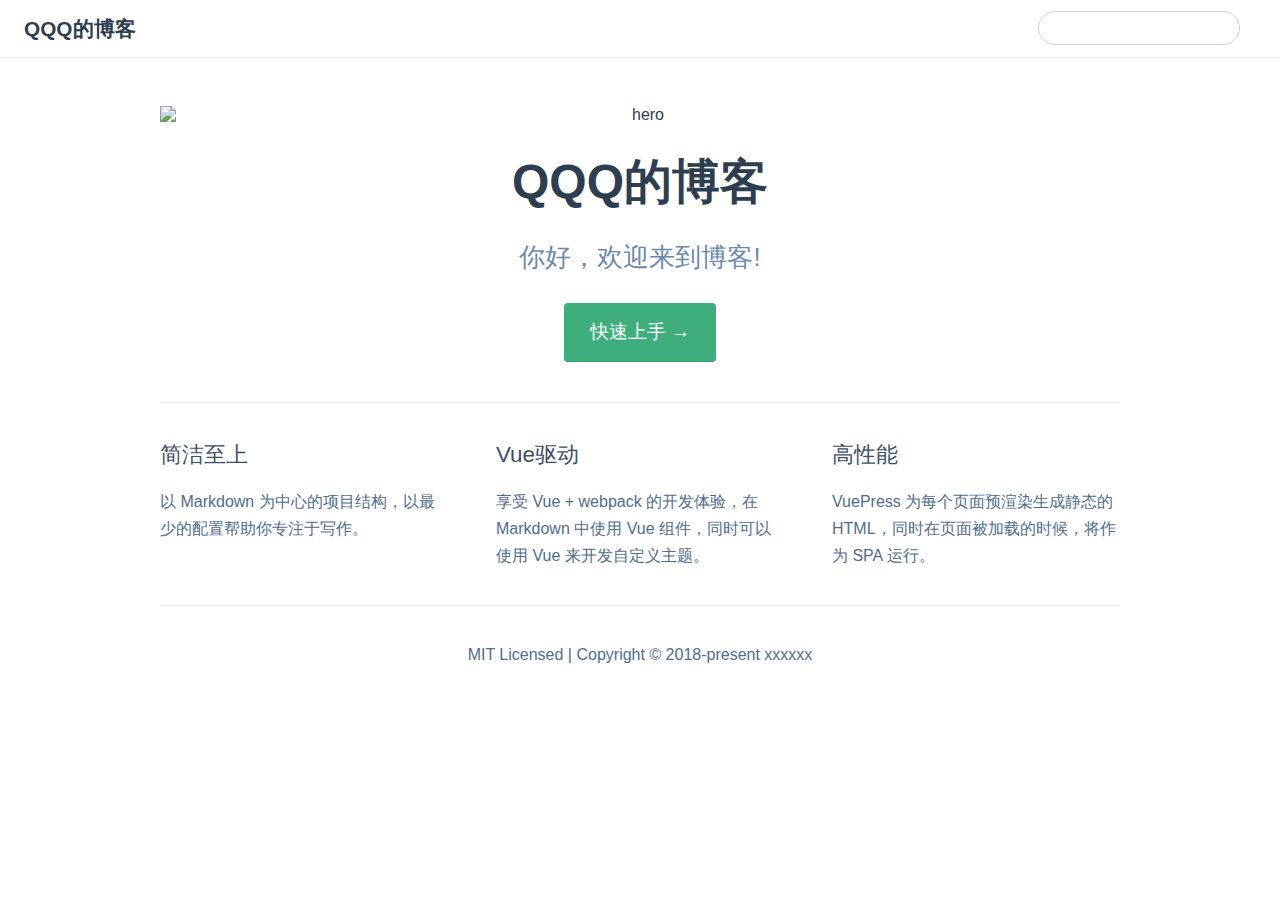
==== index.html @ 67dee24f "vuepress" ====
<!DOCTYPE html>
<html lang="en-US">
  <head>
    <meta charset="utf-8">
    <meta name="viewport" content="width=device-width,initial-scale=1">
    <title>QQQ的博客</title>
    <meta name="generator" content="VuePress 1.5.0">
    <link rel="icon" href="./favicon.ico">
    <meta name="description" content="你好，欢迎来到博客!">
    <link rel="preload" href="./assets/css/0.styles.53330644.css" as="style"><link rel="preload" href="./assets/js/app.a3bc9a56.js" as="script"><link rel="preload" href="./assets/js/2.74d0ea55.js" as="script"><link rel="preload" href="./assets/js/5.0507ba93.js" as="script"><link rel="prefetch" href="./assets/js/3.3dcc90c2.js"><link rel="prefetch" href="./assets/js/4.8422b3ef.js">
    <link rel="stylesheet" href="./assets/css/0.styles.53330644.css">
  </head>
  <body>
    <div id="app" data-server-rendered="true"><div class="theme-container no-sidebar"><header class="navbar"><div class="sidebar-button"><svg xmlns="http://www.w3.org/2000/svg" aria-hidden="true" role="img" viewBox="0 0 448 512" class="icon"><path fill="currentColor" d="M436 124H12c-6.627 0-12-5.373-12-12V80c0-6.627 5.373-12 12-12h424c6.627 0 12 5.373 12 12v32c0 6.627-5.373 12-12 12zm0 160H12c-6.627 0-12-5.373-12-12v-32c0-6.627 5.373-12 12-12h424c6.627 0 12 5.373 12 12v32c0 6.627-5.373 12-12 12zm0 160H12c-6.627 0-12-5.373-12-12v-32c0-6.627 5.373-12 12-12h424c6.627 0 12 5.373 12 12v32c0 6.627-5.373 12-12 12z"></path></svg></div> <a href="/./" aria-current="page" class="home-link router-link-exact-active router-link-active"><!----> <span class="site-name">QQQ的博客</span></a> <div class="links"><div class="search-box"><input aria-label="Search" autocomplete="off" spellcheck="false" value=""> <!----></div> <!----></div></header> <div class="sidebar-mask"></div> <aside class="sidebar"><!---->  <!----> </aside> <main aria-labelledby="main-title" class="home"><header class="hero"><img src="./favicon.ico" alt="hero"> <h1 id="main-title">
      QQQ的博客
    </h1> <p class="description">
      你好，欢迎来到博客!
    </p> <p class="action"><a href="/./guide/" class="nav-link action-button">
  快速上手 →
</a></p></header> <div class="features"><div class="feature"><h2>简洁至上</h2> <p>以 Markdown 为中心的项目结构，以最少的配置帮助你专注于写作。</p></div><div class="feature"><h2>Vue驱动</h2> <p>享受 Vue + webpack 的开发体验，在 Markdown 中使用 Vue 组件，同时可以使用 Vue 来开发自定义主题。</p></div><div class="feature"><h2>高性能</h2> <p>VuePress 为每个页面预渲染生成静态的 HTML，同时在页面被加载的时候，将作为 SPA 运行。</p></div></div> <div class="theme-default-content custom content__default"></div> <div class="footer">
    MIT Licensed | Copyright © 2018-present xxxxxx
  </div></main></div><div class="global-ui"></div></div>
    <script src="./assets/js/app.a3bc9a56.js" defer></script><script src="./assets/js/2.74d0ea55.js" defer></script><script src="./assets/js/5.0507ba93.js" defer></script>
  </body>
</html>
---- assets/css/0.styles.53330644.css ----
code[class*=language-],pre[class*=language-]{color:#ccc;background:none;font-family:Consolas,Monaco,Andale Mono,Ubuntu Mono,monospace;font-size:1em;text-align:left;white-space:pre;word-spacing:normal;word-break:normal;word-wrap:normal;line-height:1.5;-moz-tab-size:4;tab-size:4;-webkit-hyphens:none;-ms-hyphens:none;hyphens:none}pre[class*=language-]{padding:1em;margin:.5em 0;overflow:auto}:not(pre)>code[class*=language-],pre[class*=language-]{background:#2d2d2d}:not(pre)>code[class*=language-]{padding:.1em;border-radius:.3em;white-space:normal}.token.block-comment,.token.cdata,.token.comment,.token.doctype,.token.prolog{color:#999}.token.punctuation{color:#ccc}.token.attr-name,.token.deleted,.token.namespace,.token.tag{color:#e2777a}.token.function-name{color:#6196cc}.token.boolean,.token.function,.token.number{color:#f08d49}.token.class-name,.token.constant,.token.property,.token.symbol{color:#f8c555}.token.atrule,.token.builtin,.token.important,.token.keyword,.token.selector{color:#cc99cd}.token.attr-value,.token.char,.token.regex,.token.string,.token.variable{color:#7ec699}.token.entity,.token.operator,.token.url{color:#67cdcc}.token.bold,.token.important{font-weight:700}.token.italic{font-style:italic}.token.entity{cursor:help}.token.inserted{color:green}.theme-default-content code{color:#476582;padding:.25rem .5rem;margin:0;font-size:.85em;background-color:rgba(27,31,35,.05);border-radius:3px}.theme-default-content code .token.deleted{color:#ec5975}.theme-default-content code .token.inserted{color:#3eaf7c}.theme-default-content pre,.theme-default-content pre[class*=language-]{line-height:1.4;padding:1.25rem 1.5rem;margin:.85rem 0;background-color:#282c34;border-radius:6px;overflow:auto}.theme-default-content pre[class*=language-] code,.theme-default-content pre code{color:#fff;padding:0;background-color:transparent;border-radius:0}div[class*=language-]{position:relative;background-color:#282c34;border-radius:6px}div[class*=language-] .highlight-lines{-webkit-user-select:none;-ms-user-select:none;user-select:none;padding-top:1.3rem;position:absolute;top:0;left:0;width:100%;line-height:1.4}div[class*=language-] .highlight-lines .highlighted{background-color:rgba(0,0,0,.66)}div[class*=language-] pre,div[class*=language-] pre[class*=language-]{background:transparent;position:relative;z-index:1}div[class*=language-]:before{position:absolute;z-index:3;top:.8em;right:1em;font-size:.75rem;color:hsla(0,0%,100%,.4)}div[class*=language-]:not(.line-numbers-mode) .line-numbers-wrapper{display:none}div[class*=language-].line-numbers-mode .highlight-lines .highlighted{position:relative}div[class*=language-].line-numbers-mode .highlight-lines .highlighted:before{content:" ";position:absolute;z-index:3;left:0;top:0;display:block;width:3.5rem;height:100%;background-color:rgba(0,0,0,.66)}div[class*=language-].line-numbers-mode pre{padding-left:4.5rem;vertical-align:middle}div[class*=language-].line-numbers-mode .line-numbers-wrapper{position:absolute;top:0;width:3.5rem;text-align:center;color:hsla(0,0%,100%,.3);padding:1.25rem 0;line-height:1.4}div[class*=language-].line-numbers-mode .line-numbers-wrapper br{-webkit-user-select:none;-ms-user-select:none;user-select:none}div[class*=language-].line-numbers-mode .line-numbers-wrapper .line-number{position:relative;z-index:4;-webkit-user-select:none;-ms-user-select:none;user-select:none;font-size:.85em}div[class*=language-].line-numbers-mode:after{content:"";position:absolute;z-index:2;top:0;left:0;width:3.5rem;height:100%;border-radius:6px 0 0 6px;border-right:1px solid rgba(0,0,0,.66);background-color:#282c34}div[class~=language-js]:before{content:"js"}div[class~=language-ts]:before{content:"ts"}div[class~=language-html]:before{content:"html"}div[class~=language-md]:before{content:"md"}div[class~=language-vue]:before{content:"vue"}div[class~=language-css]:before{content:"css"}div[class~=language-sass]:before{content:"sass"}div[class~=language-scss]:before{content:"scss"}div[class~=language-less]:before{content:"less"}div[class~=language-stylus]:before{content:"stylus"}div[class~=language-go]:before{content:"go"}div[class~=language-java]:before{content:"java"}div[class~=language-c]:before{content:"c"}div[class~=language-sh]:before{content:"sh"}div[class~=language-yaml]:before{content:"yaml"}div[class~=language-py]:before{content:"py"}div[class~=language-docker]:before{content:"docker"}div[class~=language-dockerfile]:before{content:"dockerfile"}div[class~=language-makefile]:before{content:"makefile"}div[class~=language-javascript]:before{content:"js"}div[class~=language-typescript]:before{content:"ts"}div[class~=language-markup]:before{content:"html"}div[class~=language-markdown]:before{content:"md"}div[class~=language-json]:before{content:"json"}div[class~=language-ruby]:before{content:"rb"}div[class~=language-python]:before{content:"py"}div[class~=language-bash]:before{content:"sh"}div[class~=language-php]:before{content:"php"}.custom-block .custom-block-title{font-weight:600;margin-bottom:-.4rem}.custom-block.danger,.custom-block.tip,.custom-block.warning{padding:.1rem 1.5rem;border-left-width:.5rem;border-left-style:solid;margin:1rem 0}.custom-block.tip{background-color:#f3f5f7;border-color:#42b983}.custom-block.warning{background-color:rgba(255,229,100,.3);border-color:#e7c000;color:#6b5900}.custom-block.warning .custom-block-title{color:#b29400}.custom-block.warning a{color:#2c3e50}.custom-block.danger{background-color:#ffe6e6;border-color:#c00;color:#4d0000}.custom-block.danger .custom-block-title{color:#900}.custom-block.danger a{color:#2c3e50}.custom-block.details{display:block;position:relative;border-radius:2px;margin:1.6em 0;padding:1.6em;background-color:#eee}.custom-block.details h4{margin-top:0}.custom-block.details figure:last-child,.custom-block.details p:last-child{margin-bottom:0;padding-bottom:0}.custom-block.details summary{outline:none;cursor:pointer}.arrow{display:inline-block;width:0;height:0}.arrow.up{border-bottom:6px solid #ccc}.arrow.down,.arrow.up{border-left:4px solid transparent;border-right:4px solid transparent}.arrow.down{border-top:6px solid #ccc}.arrow.right{border-left:6px solid #ccc}.arrow.left,.arrow.right{border-top:4px solid transparent;border-bottom:4px solid transparent}.arrow.left{border-right:6px solid #ccc}.theme-default-content:not(.custom){max-width:740px;margin:0 auto;padding:2rem 2.5rem}@media (max-width:959px){.theme-default-content:not(.custom){padding:2rem}}@media (max-width:419px){.theme-default-content:not(.custom){padding:1.5rem}}.table-of-contents .badge{vertical-align:middle}body,html{padding:0;margin:0;background-color:#fff}body{font-family:-apple-system,BlinkMacSystemFont,Segoe UI,Roboto,Oxygen,Ubuntu,Cantarell,Fira Sans,Droid Sans,Helvetica Neue,sans-serif;-webkit-font-smoothing:antialiased;-moz-osx-font-smoothing:grayscale;font-size:16px;color:#2c3e50}.page{padding-left:20rem}.navbar{z-index:20;right:0;height:3.6rem;background-color:#fff;box-sizing:border-box;border-bottom:1px solid #eaecef}.navbar,.sidebar-mask{position:fixed;top:0;left:0}.sidebar-mask{z-index:9;width:100vw;height:100vh;display:none}.sidebar{font-size:16px;background-color:#fff;width:20rem;position:fixed;z-index:10;margin:0;top:3.6rem;left:0;bottom:0;box-sizing:border-box;border-right:1px solid #eaecef;overflow-y:auto}.theme-default-content:not(.custom)>:first-child{margin-top:3.6rem}.theme-default-content:not(.custom) a:hover{text-decoration:underline}.theme-default-content:not(.custom) p.demo{padding:1rem 1.5rem;border:1px solid #ddd;border-radius:4px}.theme-default-content:not(.custom) img{max-width:100%}.theme-default-content.custom{padding:0;margin:0}.theme-default-content.custom img{max-width:100%}a{font-weight:500;text-decoration:none}a,p a code{color:#3eaf7c}p a code{font-weight:400}kbd{background:#eee;border:.15rem solid #ddd;border-bottom:.25rem solid #ddd;border-radius:.15rem;padding:0 .15em}blockquote{font-size:1rem;color:#999;border-left:.2rem solid #dfe2e5;margin:1rem 0;padding:.25rem 0 .25rem 1rem}blockquote>p{margin:0}ol,ul{padding-left:1.2em}strong{font-weight:600}h1,h2,h3,h4,h5,h6{font-weight:600;line-height:1.25}.theme-default-content:not(.custom)>h1,.theme-default-content:not(.custom)>h2,.theme-default-content:not(.custom)>h3,.theme-default-content:not(.custom)>h4,.theme-default-content:not(.custom)>h5,.theme-default-content:not(.custom)>h6{margin-top:-3.1rem;padding-top:4.6rem;margin-bottom:0}.theme-default-content:not(.custom)>h1:first-child,.theme-default-content:not(.custom)>h2:first-child,.theme-default-content:not(.custom)>h3:first-child,.theme-default-content:not(.custom)>h4:first-child,.theme-default-content:not(.custom)>h5:first-child,.theme-default-content:not(.custom)>h6:first-child{margin-top:-1.5rem;margin-bottom:1rem}.theme-default-content:not(.custom)>h1:first-child+.custom-block,.theme-default-content:not(.custom)>h1:first-child+p,.theme-default-content:not(.custom)>h1:first-child+pre,.theme-default-content:not(.custom)>h2:first-child+.custom-block,.theme-default-content:not(.custom)>h2:first-child+p,.theme-default-content:not(.custom)>h2:first-child+pre,.theme-default-content:not(.custom)>h3:first-child+.custom-block,.theme-default-content:not(.custom)>h3:first-child+p,.theme-default-content:not(.custom)>h3:first-child+pre,.theme-default-content:not(.custom)>h4:first-child+.custom-block,.theme-default-content:not(.custom)>h4:first-child+p,.theme-default-content:not(.custom)>h4:first-child+pre,.theme-default-content:not(.custom)>h5:first-child+.custom-block,.theme-default-content:not(.custom)>h5:first-child+p,.theme-default-content:not(.custom)>h5:first-child+pre,.theme-default-content:not(.custom)>h6:first-child+.custom-block,.theme-default-content:not(.custom)>h6:first-child+p,.theme-default-content:not(.custom)>h6:first-child+pre{margin-top:2rem}h1:hover .header-anchor,h2:hover .header-anchor,h3:hover .header-anchor,h4:hover .header-anchor,h5:hover .header-anchor,h6:hover .header-anchor{opacity:1}h1{font-size:2.2rem}h2{font-size:1.65rem;padding-bottom:.3rem;border-bottom:1px solid #eaecef}h3{font-size:1.35rem}a.header-anchor{font-size:.85em;float:left;margin-left:-.87em;padding-right:.23em;margin-top:.125em;opacity:0}a.header-anchor:hover{text-decoration:none}.line-number,code,kbd{font-family:source-code-pro,Menlo,Monaco,Consolas,Courier New,monospace}ol,p,ul{line-height:1.7}hr{border:0;border-top:1px solid #eaecef}table{border-collapse:collapse;margin:1rem 0;display:block;overflow-x:auto}tr{border-top:1px solid #dfe2e5}tr:nth-child(2n){background-color:#f6f8fa}td,th{border:1px solid #dfe2e5;padding:.6em 1em}.theme-container.sidebar-open .sidebar-mask{display:block}.theme-container.no-navbar .theme-default-content:not(.custom)>h1,.theme-container.no-navbar h2,.theme-container.no-navbar h3,.theme-container.no-navbar h4,.theme-container.no-navbar h5,.theme-container.no-navbar h6{margin-top:1.5rem;padding-top:0}.theme-container.no-navbar .sidebar{top:0}@media (min-width:720px){.theme-container.no-sidebar .sidebar{display:none}.theme-container.no-sidebar .page{padding-left:0}}@media (max-width:959px){.sidebar{font-size:15px;width:16.4rem}.page{padding-left:16.4rem}}@media (max-width:719px){.sidebar{top:0;padding-top:3.6rem;transform:translateX(-100%);transition:transform .2s ease}.page{padding-left:0}.theme-container.sidebar-open .sidebar{transform:translateX(0)}.theme-container.no-navbar .sidebar{padding-top:0}}@media (max-width:419px){h1{font-size:1.9rem}.theme-default-content div[class*=language-]{margin:.85rem -1.5rem;border-radius:0}}#nprogress{pointer-events:none}#nprogress .bar{background:#3eaf7c;position:fixed;z-index:1031;top:0;left:0;width:100%;height:2px}#nprogress .peg{display:block;position:absolute;right:0;width:100px;height:100%;box-shadow:0 0 10px #3eaf7c,0 0 5px #3eaf7c;opacity:1;transform:rotate(3deg) translateY(-4px)}#nprogress .spinner{display:block;position:fixed;z-index:1031;top:15px;right:15px}#nprogress .spinner-icon{width:18px;height:18px;box-sizing:border-box;border-color:#3eaf7c transparent transparent #3eaf7c;border-style:solid;border-width:2px;border-radius:50%;animation:nprogress-spinner .4s linear infinite}.nprogress-custom-parent{overflow:hidden;position:relative}.nprogress-custom-parent #nprogress .bar,.nprogress-custom-parent #nprogress .spinner{position:absolute}@keyframes nprogress-spinner{0%{transform:rotate(0deg)}to{transform:rotate(1turn)}}.icon.outbound{color:#aaa;display:inline-block;vertical-align:middle;position:relative;top:-1px}.home{padding:3.6rem 2rem 0;max-width:960px;margin:0 auto;display:block}.home .hero{text-align:center}.home .hero img{max-width:100%;max-height:280px;display:block;margin:3rem auto 1.5rem}.home .hero h1{font-size:3rem}.home .hero .action,.home .hero .description,.home .hero h1{margin:1.8rem auto}.home .hero .description{max-width:35rem;font-size:1.6rem;line-height:1.3;color:#6a8bad}.home .hero .action-button{display:inline-block;font-size:1.2rem;color:#fff;background-color:#3eaf7c;padding:.8rem 1.6rem;border-radius:4px;transition:background-color .1s ease;box-sizing:border-box;border-bottom:1px solid #389d70}.home .hero .action-button:hover{background-color:#4abf8a}.home .features{border-top:1px solid #eaecef;padding:1.2rem 0;margin-top:2.5rem;display:flex;flex-wrap:wrap;align-items:flex-start;align-content:stretch;justify-content:space-between}.home .feature{flex-grow:1;flex-basis:30%;max-width:30%}.home .feature h2{font-size:1.4rem;font-weight:500;border-bottom:none;padding-bottom:0;color:#3a5169}.home .feature p{color:#4e6e8e}.home .footer{padding:2.5rem;border-top:1px solid #eaecef;text-align:center;color:#4e6e8e}@media (max-width:719px){.home .features{flex-direction:column}.home .feature{max-width:100%;padding:0 2.5rem}}@media (max-width:419px){.home{padding-left:1.5rem;padding-right:1.5rem}.home .hero img{max-height:210px;margin:2rem auto 1.2rem}.home .hero h1{font-size:2rem}.home .hero .action,.home .hero .description,.home .hero h1{margin:1.2rem auto}.home .hero .description{font-size:1.2rem}.home .hero .action-button{font-size:1rem;padding:.6rem 1.2rem}.home .feature h2{font-size:1.25rem}}.search-box{display:inline-block;position:relative;margin-right:1rem}.search-box input{cursor:text;width:10rem;height:2rem;color:#4e6e8e;display:inline-block;border:1px solid #cfd4db;border-radius:2rem;font-size:.9rem;line-height:2rem;padding:0 .5rem 0 2rem;outline:none;transition:all .2s ease;background:#fff url(assets/img/search.83621669.svg) .6rem .5rem no-repeat;background-size:1rem}.search-box input:focus{cursor:auto;border-color:#3eaf7c}.search-box .suggestions{background:#fff;width:20rem;position:absolute;top:2rem;border:1px solid #cfd4db;border-radius:6px;padding:.4rem;list-style-type:none}.search-box .suggestions.align-right{right:0}.search-box .suggestion{line-height:1.4;padding:.4rem .6rem;border-radius:4px;cursor:pointer}.search-box .suggestion a{white-space:normal;color:#5d82a6}.search-box .suggestion a .page-title{font-weight:600}.search-box .suggestion a .header{font-size:.9em;margin-left:.25em}.search-box .suggestion.focused{background-color:#f3f4f5}.search-box .suggestion.focused a{color:#3eaf7c}@media (max-width:959px){.search-box input{cursor:pointer;width:0;border-color:transparent;position:relative}.search-box input:focus{cursor:text;left:0;width:10rem}}@media (-ms-high-contrast:none){.search-box input{height:2rem}}@media (max-width:959px) and (min-width:719px){.search-box .suggestions{left:0}}@media (max-width:719px){.search-box{margin-right:0}.search-box input{left:1rem}.search-box .suggestions{right:0}}@media (max-width:419px){.search-box .suggestions{width:calc(100vw - 4rem)}.search-box input:focus{width:8rem}}.sidebar-button{cursor:pointer;display:none;width:1.25rem;height:1.25rem;position:absolute;padding:.6rem;top:.6rem;left:1rem}.sidebar-button .icon{display:block;width:1.25rem;height:1.25rem}@media (max-width:719px){.sidebar-button{display:block}}.dropdown-enter,.dropdown-leave-to{height:0!important}.dropdown-wrapper{cursor:pointer}.dropdown-wrapper .dropdown-title{display:block;font-size:.9rem;font-family:inherit;cursor:inherit;padding:inherit;line-height:1.4rem;background:transparent;border:none;font-weight:500;color:#2c3e50}.dropdown-wrapper .dropdown-title:hover{border-color:transparent}.dropdown-wrapper .dropdown-title .arrow{vertical-align:middle;margin-top:-1px;margin-left:.4rem}.dropdown-wrapper .nav-dropdown .dropdown-item{color:inherit;line-height:1.7rem}.dropdown-wrapper .nav-dropdown .dropdown-item h4{margin:.45rem 0 0;border-top:1px solid #eee;padding:.45rem 1.5rem 0 1.25rem}.dropdown-wrapper .nav-dropdown .dropdown-item .dropdown-subitem-wrapper{padding:0;list-style:none}.dropdown-wrapper .nav-dropdown .dropdown-item .dropdown-subitem-wrapper .dropdown-subitem{font-size:.9em}.dropdown-wrapper .nav-dropdown .dropdown-item a{display:block;line-height:1.7rem;position:relative;border-bottom:none;font-weight:400;margin-bottom:0;padding:0 1.5rem 0 1.25rem}.dropdown-wrapper .nav-dropdown .dropdown-item a.router-link-active,.dropdown-wrapper .nav-dropdown .dropdown-item a:hover{color:#3eaf7c}.dropdown-wrapper .nav-dropdown .dropdown-item a.router-link-active:after{content:"";width:0;height:0;border-left:5px solid #3eaf7c;border-top:3px solid transparent;border-bottom:3px solid transparent;position:absolute;top:calc(50% - 2px);left:9px}.dropdown-wrapper .nav-dropdown .dropdown-item:first-child h4{margin-top:0;padding-top:0;border-top:0}@media (max-width:719px){.dropdown-wrapper.open .dropdown-title{margin-bottom:.5rem}.dropdown-wrapper .dropdown-title{font-weight:600;font-size:inherit}.dropdown-wrapper .dropdown-title:hover{color:#3eaf7c}.dropdown-wrapper .nav-dropdown{transition:height .1s ease-out;overflow:hidden}.dropdown-wrapper .nav-dropdown .dropdown-item h4{border-top:0;margin-top:0;padding-top:0}.dropdown-wrapper .nav-dropdown .dropdown-item>a,.dropdown-wrapper .nav-dropdown .dropdown-item h4{font-size:15px;line-height:2rem}.dropdown-wrapper .nav-dropdown .dropdown-item .dropdown-subitem{font-size:14px;padding-left:1rem}}@media (min-width:719px){.dropdown-wrapper{height:1.8rem}.dropdown-wrapper.open .nav-dropdown,.dropdown-wrapper:hover .nav-dropdown{display:block!important}.dropdown-wrapper.open:blur{display:none}.dropdown-wrapper .dropdown-title .arrow{border-left:4px solid transparent;border-right:4px solid transparent;border-top:6px solid #ccc;border-bottom:0}.dropdown-wrapper .nav-dropdown{display:none;height:auto!important;box-sizing:border-box;max-height:calc(100vh - 2.7rem);overflow-y:auto;position:absolute;top:100%;right:0;background-color:#fff;padding:.6rem 0;border:1px solid;border-color:#ddd #ddd #ccc;text-align:left;border-radius:.25rem;white-space:nowrap;margin:0}}.nav-links{display:inline-block}.nav-links a{line-height:1.4rem;color:inherit}.nav-links a.router-link-active,.nav-links a:hover{color:#3eaf7c}.nav-links .nav-item{position:relative;display:inline-block;margin-left:1.5rem;line-height:2rem}.nav-links .nav-item:first-child{margin-left:0}.nav-links .repo-link{margin-left:1.5rem}@media (max-width:719px){.nav-links .nav-item,.nav-links .repo-link{margin-left:0}}@media (min-width:719px){.nav-links a.router-link-active,.nav-links a:hover{color:#2c3e50}.nav-item>a:not(.external).router-link-active,.nav-item>a:not(.external):hover{margin-bottom:-2px;border-bottom:2px solid #46bd87}}.navbar{padding:.7rem 1.5rem;line-height:2.2rem}.navbar a,.navbar img,.navbar span{display:inline-block}.navbar .logo{height:2.2rem;min-width:2.2rem;margin-right:.8rem;vertical-align:top}.navbar .site-name{font-size:1.3rem;font-weight:600;color:#2c3e50;position:relative}.navbar .links{padding-left:1.5rem;box-sizing:border-box;background-color:#fff;white-space:nowrap;font-size:.9rem;position:absolute;right:1.5rem;top:.7rem;display:flex}.navbar .links .search-box{flex:0 0 auto;vertical-align:top}@media (max-width:719px){.navbar{padding-left:4rem}.navbar .can-hide{display:none}.navbar .links{padding-left:1.5rem}.navbar .site-name{width:calc(100vw - 9.4rem);overflow:hidden;white-space:nowrap;text-overflow:ellipsis}}.page-edit{max-width:740px;margin:0 auto;padding:2rem 2.5rem}@media (max-width:959px){.page-edit{padding:2rem}}@media (max-width:419px){.page-edit{padding:1.5rem}}.page-edit{padding-top:1rem;padding-bottom:1rem;overflow:auto}.page-edit .edit-link{display:inline-block}.page-edit .edit-link a{color:#4e6e8e;margin-right:.25rem}.page-edit .last-updated{float:right;font-size:.9em}.page-edit .last-updated .prefix{font-weight:500;color:#4e6e8e}.page-edit .last-updated .time{font-weight:400;color:#aaa}@media (max-width:719px){.page-edit .edit-link{margin-bottom:.5rem}.page-edit .last-updated{font-size:.8em;float:none;text-align:left}}.page-nav{max-width:740px;margin:0 auto;padding:2rem 2.5rem}@media (max-width:959px){.page-nav{padding:2rem}}@media (max-width:419px){.page-nav{padding:1.5rem}}.page-nav{padding-top:1rem;padding-bottom:0}.page-nav .inner{min-height:2rem;margin-top:0;border-top:1px solid #eaecef;padding-top:1rem;overflow:auto}.page-nav .next{float:right}.page{padding-bottom:2rem;display:block}.sidebar-group .sidebar-group{padding-left:.5em}.sidebar-group:not(.collapsable) .sidebar-heading:not(.clickable){cursor:auto;color:inherit}.sidebar-group.is-sub-group{padding-left:0}.sidebar-group.is-sub-group>.sidebar-heading{font-size:.95em;line-height:1.4;font-weight:400;padding-left:2rem}.sidebar-group.is-sub-group>.sidebar-heading:not(.clickable){opacity:.5}.sidebar-group.is-sub-group>.sidebar-group-items{padding-left:1rem}.sidebar-group.is-sub-group>.sidebar-group-items>li>.sidebar-link{font-size:.95em;border-left:none}.sidebar-group.depth-2>.sidebar-heading{border-left:none}.sidebar-heading{color:#2c3e50;transition:color .15s ease;cursor:pointer;font-size:1.1em;font-weight:700;padding:.35rem 1.5rem .35rem 1.25rem;width:100%;box-sizing:border-box;margin:0;border-left:.25rem solid transparent}.sidebar-heading.open,.sidebar-heading:hover{color:inherit}.sidebar-heading .arrow{position:relative;top:-.12em;left:.5em}.sidebar-heading.clickable.active{font-weight:600;color:#3eaf7c;border-left-color:#3eaf7c}.sidebar-heading.clickable:hover{color:#3eaf7c}.sidebar-group-items{transition:height .1s ease-out;font-size:.95em;overflow:hidden}.sidebar .sidebar-sub-headers{padding-left:1rem;font-size:.95em}a.sidebar-link{font-size:1em;font-weight:400;display:inline-block;color:#2c3e50;border-left:.25rem solid transparent;padding:.35rem 1rem .35rem 1.25rem;line-height:1.4;width:100%;box-sizing:border-box}a.sidebar-link:hover{color:#3eaf7c}a.sidebar-link.active{font-weight:600;color:#3eaf7c;border-left-color:#3eaf7c}.sidebar-group a.sidebar-link{padding-left:2rem}.sidebar-sub-headers a.sidebar-link{padding-top:.25rem;padding-bottom:.25rem;border-left:none}.sidebar-sub-headers a.sidebar-link.active{font-weight:500}.sidebar ul{padding:0;margin:0;list-style-type:none}.sidebar a{display:inline-block}.sidebar .nav-links{display:none;border-bottom:1px solid #eaecef;padding:.5rem 0 .75rem}.sidebar .nav-links a{font-weight:600}.sidebar .nav-links .nav-item,.sidebar .nav-links .repo-link{display:block;line-height:1.25rem;font-size:1.1em;padding:.5rem 0 .5rem 1.5rem}.sidebar>.sidebar-links{padding:1.5rem 0}.sidebar>.sidebar-links>li>a.sidebar-link{font-size:1.1em;line-height:1.7;font-weight:700}.sidebar>.sidebar-links>li:not(:first-child){margin-top:.75rem}@media (max-width:719px){.sidebar .nav-links{display:block}.sidebar .nav-links .dropdown-wrapper .nav-dropdown .dropdown-item a.router-link-active:after{top:calc(1rem - 2px)}.sidebar>.sidebar-links{padding:1rem 0}}.badge[data-v-ee04238a]{display:inline-block;font-size:14px;height:18px;line-height:18px;border-radius:3px;padding:0 6px;color:#fff}.badge.green[data-v-ee04238a],.badge.tip[data-v-ee04238a],.badge[data-v-ee04238a]{background-color:#42b983}.badge.error[data-v-ee04238a]{background-color:#da5961}.badge.warn[data-v-ee04238a],.badge.warning[data-v-ee04238a],.badge.yellow[data-v-ee04238a]{background-color:#e7c000}.badge+.badge[data-v-ee04238a]{margin-left:5px}
---- assets/css/0.styles.53330644.css ----
code[class*=language-],pre[class*=language-]{color:#ccc;background:none;font-family:Consolas,Monaco,Andale Mono,Ubuntu Mono,monospace;font-size:1em;text-align:left;white-space:pre;word-spacing:normal;word-break:normal;word-wrap:normal;line-height:1.5;-moz-tab-size:4;tab-size:4;-webkit-hyphens:none;-ms-hyphens:none;hyphens:none}pre[class*=language-]{padding:1em;margin:.5em 0;overflow:auto}:not(pre)>code[class*=language-],pre[class*=language-]{background:#2d2d2d}:not(pre)>code[class*=language-]{padding:.1em;border-radius:.3em;white-space:normal}.token.block-comment,.token.cdata,.token.comment,.token.doctype,.token.prolog{color:#999}.token.punctuation{color:#ccc}.token.attr-name,.token.deleted,.token.namespace,.token.tag{color:#e2777a}.token.function-name{color:#6196cc}.token.boolean,.token.function,.token.number{color:#f08d49}.token.class-name,.token.constant,.token.property,.token.symbol{color:#f8c555}.token.atrule,.token.builtin,.token.important,.token.keyword,.token.selector{color:#cc99cd}.token.attr-value,.token.char,.token.regex,.token.string,.token.variable{color:#7ec699}.token.entity,.token.operator,.token.url{color:#67cdcc}.token.bold,.token.important{font-weight:700}.token.italic{font-style:italic}.token.entity{cursor:help}.token.inserted{color:green}.theme-default-content code{color:#476582;padding:.25rem .5rem;margin:0;font-size:.85em;background-color:rgba(27,31,35,.05);border-radius:3px}.theme-default-content code .token.deleted{color:#ec5975}.theme-default-content code .token.inserted{color:#3eaf7c}.theme-default-content pre,.theme-default-content pre[class*=language-]{line-height:1.4;padding:1.25rem 1.5rem;margin:.85rem 0;background-color:#282c34;border-radius:6px;overflow:auto}.theme-default-content pre[class*=language-] code,.theme-default-content pre code{color:#fff;padding:0;background-color:transparent;border-radius:0}div[class*=language-]{position:relative;background-color:#282c34;border-radius:6px}div[class*=language-] .highlight-lines{-webkit-user-select:none;-ms-user-select:none;user-select:none;padding-top:1.3rem;position:absolute;top:0;left:0;width:100%;line-height:1.4}div[class*=language-] .highlight-lines .highlighted{background-color:rgba(0,0,0,.66)}div[class*=language-] pre,div[class*=language-] pre[class*=language-]{background:transparent;position:relative;z-index:1}div[class*=language-]:before{position:absolute;z-index:3;top:.8em;right:1em;font-size:.75rem;color:hsla(0,0%,100%,.4)}div[class*=language-]:not(.line-numbers-mode) .line-numbers-wrapper{display:none}div[class*=language-].line-numbers-mode .highlight-lines .highlighted{position:relative}div[class*=language-].line-numbers-mode .highlight-lines .highlighted:before{content:" ";position:absolute;z-index:3;left:0;top:0;display:block;width:3.5rem;height:100%;background-color:rgba(0,0,0,.66)}div[class*=language-].line-numbers-mode pre{padding-left:4.5rem;vertical-align:middle}div[class*=language-].line-numbers-mode .line-numbers-wrapper{position:absolute;top:0;width:3.5rem;text-align:center;color:hsla(0,0%,100%,.3);padding:1.25rem 0;line-height:1.4}div[class*=language-].line-numbers-mode .line-numbers-wrapper br{-webkit-user-select:none;-ms-user-select:none;user-select:none}div[class*=language-].line-numbers-mode .line-numbers-wrapper .line-number{position:relative;z-index:4;-webkit-user-select:none;-ms-user-select:none;user-select:none;font-size:.85em}div[class*=language-].line-numbers-mode:after{content:"";position:absolute;z-index:2;top:0;left:0;width:3.5rem;height:100%;border-radius:6px 0 0 6px;border-right:1px solid rgba(0,0,0,.66);background-color:#282c34}div[class~=language-js]:before{content:"js"}div[class~=language-ts]:before{content:"ts"}div[class~=language-html]:before{content:"html"}div[class~=language-md]:before{content:"md"}div[class~=language-vue]:before{content:"vue"}div[class~=language-css]:before{content:"css"}div[class~=language-sass]:before{content:"sass"}div[class~=language-scss]:before{content:"scss"}div[class~=language-less]:before{content:"less"}div[class~=language-stylus]:before{content:"stylus"}div[class~=language-go]:before{content:"go"}div[class~=language-java]:before{content:"java"}div[class~=language-c]:before{content:"c"}div[class~=language-sh]:before{content:"sh"}div[class~=language-yaml]:before{content:"yaml"}div[class~=language-py]:before{content:"py"}div[class~=language-docker]:before{content:"docker"}div[class~=language-dockerfile]:before{content:"dockerfile"}div[class~=language-makefile]:before{content:"makefile"}div[class~=language-javascript]:before{content:"js"}div[class~=language-typescript]:before{content:"ts"}div[class~=language-markup]:before{content:"html"}div[class~=language-markdown]:before{content:"md"}div[class~=language-json]:before{content:"json"}div[class~=language-ruby]:before{content:"rb"}div[class~=language-python]:before{content:"py"}div[class~=language-bash]:before{content:"sh"}div[class~=language-php]:before{content:"php"}.custom-block .custom-block-title{font-weight:600;margin-bottom:-.4rem}.custom-block.danger,.custom-block.tip,.custom-block.warning{padding:.1rem 1.5rem;border-left-width:.5rem;border-left-style:solid;margin:1rem 0}.custom-block.tip{background-color:#f3f5f7;border-color:#42b983}.custom-block.warning{background-color:rgba(255,229,100,.3);border-color:#e7c000;color:#6b5900}.custom-block.warning .custom-block-title{color:#b29400}.custom-block.warning a{color:#2c3e50}.custom-block.danger{background-color:#ffe6e6;border-color:#c00;color:#4d0000}.custom-block.danger .custom-block-title{color:#900}.custom-block.danger a{color:#2c3e50}.custom-block.details{display:block;position:relative;border-radius:2px;margin:1.6em 0;padding:1.6em;background-color:#eee}.custom-block.details h4{margin-top:0}.custom-block.details figure:last-child,.custom-block.details p:last-child{margin-bottom:0;padding-bottom:0}.custom-block.details summary{outline:none;cursor:pointer}.arrow{display:inline-block;width:0;height:0}.arrow.up{border-bottom:6px solid #ccc}.arrow.down,.arrow.up{border-left:4px solid transparent;border-right:4px solid transparent}.arrow.down{border-top:6px solid #ccc}.arrow.right{border-left:6px solid #ccc}.arrow.left,.arrow.right{border-top:4px solid transparent;border-bottom:4px solid transparent}.arrow.left{border-right:6px solid #ccc}.theme-default-content:not(.custom){max-width:740px;margin:0 auto;padding:2rem 2.5rem}@media (max-width:959px){.theme-default-content:not(.custom){padding:2rem}}@media (max-width:419px){.theme-default-content:not(.custom){padding:1.5rem}}.table-of-contents .badge{vertical-align:middle}body,html{padding:0;margin:0;background-color:#fff}body{font-family:-apple-system,BlinkMacSystemFont,Segoe UI,Roboto,Oxygen,Ubuntu,Cantarell,Fira Sans,Droid Sans,Helvetica Neue,sans-serif;-webkit-font-smoothing:antialiased;-moz-osx-font-smoothing:grayscale;font-size:16px;color:#2c3e50}.page{padding-left:20rem}.navbar{z-index:20;right:0;height:3.6rem;background-color:#fff;box-sizing:border-box;border-bottom:1px solid #eaecef}.navbar,.sidebar-mask{position:fixed;top:0;left:0}.sidebar-mask{z-index:9;width:100vw;height:100vh;display:none}.sidebar{font-size:16px;background-color:#fff;width:20rem;position:fixed;z-index:10;margin:0;top:3.6rem;left:0;bottom:0;box-sizing:border-box;border-right:1px solid #eaecef;overflow-y:auto}.theme-default-content:not(.custom)>:first-child{margin-top:3.6rem}.theme-default-content:not(.custom) a:hover{text-decoration:underline}.theme-default-content:not(.custom) p.demo{padding:1rem 1.5rem;border:1px solid #ddd;border-radius:4px}.theme-default-content:not(.custom) img{max-width:100%}.theme-default-content.custom{padding:0;margin:0}.theme-default-content.custom img{max-width:100%}a{font-weight:500;text-decoration:none}a,p a code{color:#3eaf7c}p a code{font-weight:400}kbd{background:#eee;border:.15rem solid #ddd;border-bottom:.25rem solid #ddd;border-radius:.15rem;padding:0 .15em}blockquote{font-size:1rem;color:#999;border-left:.2rem solid #dfe2e5;margin:1rem 0;padding:.25rem 0 .25rem 1rem}blockquote>p{margin:0}ol,ul{padding-left:1.2em}strong{font-weight:600}h1,h2,h3,h4,h5,h6{font-weight:600;line-height:1.25}.theme-default-content:not(.custom)>h1,.theme-default-content:not(.custom)>h2,.theme-default-content:not(.custom)>h3,.theme-default-content:not(.custom)>h4,.theme-default-content:not(.custom)>h5,.theme-default-content:not(.custom)>h6{margin-top:-3.1rem;padding-top:4.6rem;margin-bottom:0}.theme-default-content:not(.custom)>h1:first-child,.theme-default-content:not(.custom)>h2:first-child,.theme-default-content:not(.custom)>h3:first-child,.theme-default-content:not(.custom)>h4:first-child,.theme-default-content:not(.custom)>h5:first-child,.theme-default-content:not(.custom)>h6:first-child{margin-top:-1.5rem;margin-bottom:1rem}.theme-default-content:not(.custom)>h1:first-child+.custom-block,.theme-default-content:not(.custom)>h1:first-child+p,.theme-default-content:not(.custom)>h1:first-child+pre,.theme-default-content:not(.custom)>h2:first-child+.custom-block,.theme-default-content:not(.custom)>h2:first-child+p,.theme-default-content:not(.custom)>h2:first-child+pre,.theme-default-content:not(.custom)>h3:first-child+.custom-block,.theme-default-content:not(.custom)>h3:first-child+p,.theme-default-content:not(.custom)>h3:first-child+pre,.theme-default-content:not(.custom)>h4:first-child+.custom-block,.theme-default-content:not(.custom)>h4:first-child+p,.theme-default-content:not(.custom)>h4:first-child+pre,.theme-default-content:not(.custom)>h5:first-child+.custom-block,.theme-default-content:not(.custom)>h5:first-child+p,.theme-default-content:not(.custom)>h5:first-child+pre,.theme-default-content:not(.custom)>h6:first-child+.custom-block,.theme-default-content:not(.custom)>h6:first-child+p,.theme-default-content:not(.custom)>h6:first-child+pre{margin-top:2rem}h1:hover .header-anchor,h2:hover .header-anchor,h3:hover .header-anchor,h4:hover .header-anchor,h5:hover .header-anchor,h6:hover .header-anchor{opacity:1}h1{font-size:2.2rem}h2{font-size:1.65rem;padding-bottom:.3rem;border-bottom:1px solid #eaecef}h3{font-size:1.35rem}a.header-anchor{font-size:.85em;float:left;margin-left:-.87em;padding-right:.23em;margin-top:.125em;opacity:0}a.header-anchor:hover{text-decoration:none}.line-number,code,kbd{font-family:source-code-pro,Menlo,Monaco,Consolas,Courier New,monospace}ol,p,ul{line-height:1.7}hr{border:0;border-top:1px solid #eaecef}table{border-collapse:collapse;margin:1rem 0;display:block;overflow-x:auto}tr{border-top:1px solid #dfe2e5}tr:nth-child(2n){background-color:#f6f8fa}td,th{border:1px solid #dfe2e5;padding:.6em 1em}.theme-container.sidebar-open .sidebar-mask{display:block}.theme-container.no-navbar .theme-default-content:not(.custom)>h1,.theme-container.no-navbar h2,.theme-container.no-navbar h3,.theme-container.no-navbar h4,.theme-container.no-navbar h5,.theme-container.no-navbar h6{margin-top:1.5rem;padding-top:0}.theme-container.no-navbar .sidebar{top:0}@media (min-width:720px){.theme-container.no-sidebar .sidebar{display:none}.theme-container.no-sidebar .page{padding-left:0}}@media (max-width:959px){.sidebar{font-size:15px;width:16.4rem}.page{padding-left:16.4rem}}@media (max-width:719px){.sidebar{top:0;padding-top:3.6rem;transform:translateX(-100%);transition:transform .2s ease}.page{padding-left:0}.theme-container.sidebar-open .sidebar{transform:translateX(0)}.theme-container.no-navbar .sidebar{padding-top:0}}@media (max-width:419px){h1{font-size:1.9rem}.theme-default-content div[class*=language-]{margin:.85rem -1.5rem;border-radius:0}}#nprogress{pointer-events:none}#nprogress .bar{background:#3eaf7c;position:fixed;z-index:1031;top:0;left:0;width:100%;height:2px}#nprogress .peg{display:block;position:absolute;right:0;width:100px;height:100%;box-shadow:0 0 10px #3eaf7c,0 0 5px #3eaf7c;opacity:1;transform:rotate(3deg) translateY(-4px)}#nprogress .spinner{display:block;position:fixed;z-index:1031;top:15px;right:15px}#nprogress .spinner-icon{width:18px;height:18px;box-sizing:border-box;border-color:#3eaf7c transparent transparent #3eaf7c;border-style:solid;border-width:2px;border-radius:50%;animation:nprogress-spinner .4s linear infinite}.nprogress-custom-parent{overflow:hidden;position:relative}.nprogress-custom-parent #nprogress .bar,.nprogress-custom-parent #nprogress .spinner{position:absolute}@keyframes nprogress-spinner{0%{transform:rotate(0deg)}to{transform:rotate(1turn)}}.icon.outbound{color:#aaa;display:inline-block;vertical-align:middle;position:relative;top:-1px}.home{padding:3.6rem 2rem 0;max-width:960px;margin:0 auto;display:block}.home .hero{text-align:center}.home .hero img{max-width:100%;max-height:280px;display:block;margin:3rem auto 1.5rem}.home .hero h1{font-size:3rem}.home .hero .action,.home .hero .description,.home .hero h1{margin:1.8rem auto}.home .hero .description{max-width:35rem;font-size:1.6rem;line-height:1.3;color:#6a8bad}.home .hero .action-button{display:inline-block;font-size:1.2rem;color:#fff;background-color:#3eaf7c;padding:.8rem 1.6rem;border-radius:4px;transition:background-color .1s ease;box-sizing:border-box;border-bottom:1px solid #389d70}.home .hero .action-button:hover{background-color:#4abf8a}.home .features{border-top:1px solid #eaecef;padding:1.2rem 0;margin-top:2.5rem;display:flex;flex-wrap:wrap;align-items:flex-start;align-content:stretch;justify-content:space-between}.home .feature{flex-grow:1;flex-basis:30%;max-width:30%}.home .feature h2{font-size:1.4rem;font-weight:500;border-bottom:none;padding-bottom:0;color:#3a5169}.home .feature p{color:#4e6e8e}.home .footer{padding:2.5rem;border-top:1px solid #eaecef;text-align:center;color:#4e6e8e}@media (max-width:719px){.home .features{flex-direction:column}.home .feature{max-width:100%;padding:0 2.5rem}}@media (max-width:419px){.home{padding-left:1.5rem;padding-right:1.5rem}.home .hero img{max-height:210px;margin:2rem auto 1.2rem}.home .hero h1{font-size:2rem}.home .hero .action,.home .hero .description,.home .hero h1{margin:1.2rem auto}.home .hero .description{font-size:1.2rem}.home .hero .action-button{font-size:1rem;padding:.6rem 1.2rem}.home .feature h2{font-size:1.25rem}}.search-box{display:inline-block;position:relative;margin-right:1rem}.search-box input{cursor:text;width:10rem;height:2rem;color:#4e6e8e;display:inline-block;border:1px solid #cfd4db;border-radius:2rem;font-size:.9rem;line-height:2rem;padding:0 .5rem 0 2rem;outline:none;transition:all .2s ease;background:#fff url(assets/img/search.83621669.svg) .6rem .5rem no-repeat;background-size:1rem}.search-box input:focus{cursor:auto;border-color:#3eaf7c}.search-box .suggestions{background:#fff;width:20rem;position:absolute;top:2rem;border:1px solid #cfd4db;border-radius:6px;padding:.4rem;list-style-type:none}.search-box .suggestions.align-right{right:0}.search-box .suggestion{line-height:1.4;padding:.4rem .6rem;border-radius:4px;cursor:pointer}.search-box .suggestion a{white-space:normal;color:#5d82a6}.search-box .suggestion a .page-title{font-weight:600}.search-box .suggestion a .header{font-size:.9em;margin-left:.25em}.search-box .suggestion.focused{background-color:#f3f4f5}.search-box .suggestion.focused a{color:#3eaf7c}@media (max-width:959px){.search-box input{cursor:pointer;width:0;border-color:transparent;position:relative}.search-box input:focus{cursor:text;left:0;width:10rem}}@media (-ms-high-contrast:none){.search-box input{height:2rem}}@media (max-width:959px) and (min-width:719px){.search-box .suggestions{left:0}}@media (max-width:719px){.search-box{margin-right:0}.search-box input{left:1rem}.search-box .suggestions{right:0}}@media (max-width:419px){.search-box .suggestions{width:calc(100vw - 4rem)}.search-box input:focus{width:8rem}}.sidebar-button{cursor:pointer;display:none;width:1.25rem;height:1.25rem;position:absolute;padding:.6rem;top:.6rem;left:1rem}.sidebar-button .icon{display:block;width:1.25rem;height:1.25rem}@media (max-width:719px){.sidebar-button{display:block}}.dropdown-enter,.dropdown-leave-to{height:0!important}.dropdown-wrapper{cursor:pointer}.dropdown-wrapper .dropdown-title{display:block;font-size:.9rem;font-family:inherit;cursor:inherit;padding:inherit;line-height:1.4rem;background:transparent;border:none;font-weight:500;color:#2c3e50}.dropdown-wrapper .dropdown-title:hover{border-color:transparent}.dropdown-wrapper .dropdown-title .arrow{vertical-align:middle;margin-top:-1px;margin-left:.4rem}.dropdown-wrapper .nav-dropdown .dropdown-item{color:inherit;line-height:1.7rem}.dropdown-wrapper .nav-dropdown .dropdown-item h4{margin:.45rem 0 0;border-top:1px solid #eee;padding:.45rem 1.5rem 0 1.25rem}.dropdown-wrapper .nav-dropdown .dropdown-item .dropdown-subitem-wrapper{padding:0;list-style:none}.dropdown-wrapper .nav-dropdown .dropdown-item .dropdown-subitem-wrapper .dropdown-subitem{font-size:.9em}.dropdown-wrapper .nav-dropdown .dropdown-item a{display:block;line-height:1.7rem;position:relative;border-bottom:none;font-weight:400;margin-bottom:0;padding:0 1.5rem 0 1.25rem}.dropdown-wrapper .nav-dropdown .dropdown-item a.router-link-active,.dropdown-wrapper .nav-dropdown .dropdown-item a:hover{color:#3eaf7c}.dropdown-wrapper .nav-dropdown .dropdown-item a.router-link-active:after{content:"";width:0;height:0;border-left:5px solid #3eaf7c;border-top:3px solid transparent;border-bottom:3px solid transparent;position:absolute;top:calc(50% - 2px);left:9px}.dropdown-wrapper .nav-dropdown .dropdown-item:first-child h4{margin-top:0;padding-top:0;border-top:0}@media (max-width:719px){.dropdown-wrapper.open .dropdown-title{margin-bottom:.5rem}.dropdown-wrapper .dropdown-title{font-weight:600;font-size:inherit}.dropdown-wrapper .dropdown-title:hover{color:#3eaf7c}.dropdown-wrapper .nav-dropdown{transition:height .1s ease-out;overflow:hidden}.dropdown-wrapper .nav-dropdown .dropdown-item h4{border-top:0;margin-top:0;padding-top:0}.dropdown-wrapper .nav-dropdown .dropdown-item>a,.dropdown-wrapper .nav-dropdown .dropdown-item h4{font-size:15px;line-height:2rem}.dropdown-wrapper .nav-dropdown .dropdown-item .dropdown-subitem{font-size:14px;padding-left:1rem}}@media (min-width:719px){.dropdown-wrapper{height:1.8rem}.dropdown-wrapper.open .nav-dropdown,.dropdown-wrapper:hover .nav-dropdown{display:block!important}.dropdown-wrapper.open:blur{display:none}.dropdown-wrapper .dropdown-title .arrow{border-left:4px solid transparent;border-right:4px solid transparent;border-top:6px solid #ccc;border-bottom:0}.dropdown-wrapper .nav-dropdown{display:none;height:auto!important;box-sizing:border-box;max-height:calc(100vh - 2.7rem);overflow-y:auto;position:absolute;top:100%;right:0;background-color:#fff;padding:.6rem 0;border:1px solid;border-color:#ddd #ddd #ccc;text-align:left;border-radius:.25rem;white-space:nowrap;margin:0}}.nav-links{display:inline-block}.nav-links a{line-height:1.4rem;color:inherit}.nav-links a.router-link-active,.nav-links a:hover{color:#3eaf7c}.nav-links .nav-item{position:relative;display:inline-block;margin-left:1.5rem;line-height:2rem}.nav-links .nav-item:first-child{margin-left:0}.nav-links .repo-link{margin-left:1.5rem}@media (max-width:719px){.nav-links .nav-item,.nav-links .repo-link{margin-left:0}}@media (min-width:719px){.nav-links a.router-link-active,.nav-links a:hover{color:#2c3e50}.nav-item>a:not(.external).router-link-active,.nav-item>a:not(.external):hover{margin-bottom:-2px;border-bottom:2px solid #46bd87}}.navbar{padding:.7rem 1.5rem;line-height:2.2rem}.navbar a,.navbar img,.navbar span{display:inline-block}.navbar .logo{height:2.2rem;min-width:2.2rem;margin-right:.8rem;vertical-align:top}.navbar .site-name{font-size:1.3rem;font-weight:600;color:#2c3e50;position:relative}.navbar .links{padding-left:1.5rem;box-sizing:border-box;background-color:#fff;white-space:nowrap;font-size:.9rem;position:absolute;right:1.5rem;top:.7rem;display:flex}.navbar .links .search-box{flex:0 0 auto;vertical-align:top}@media (max-width:719px){.navbar{padding-left:4rem}.navbar .can-hide{display:none}.navbar .links{padding-left:1.5rem}.navbar .site-name{width:calc(100vw - 9.4rem);overflow:hidden;white-space:nowrap;text-overflow:ellipsis}}.page-edit{max-width:740px;margin:0 auto;padding:2rem 2.5rem}@media (max-width:959px){.page-edit{padding:2rem}}@media (max-width:419px){.page-edit{padding:1.5rem}}.page-edit{padding-top:1rem;padding-bottom:1rem;overflow:auto}.page-edit .edit-link{display:inline-block}.page-edit .edit-link a{color:#4e6e8e;margin-right:.25rem}.page-edit .last-updated{float:right;font-size:.9em}.page-edit .last-updated .prefix{font-weight:500;color:#4e6e8e}.page-edit .last-updated .time{font-weight:400;color:#aaa}@media (max-width:719px){.page-edit .edit-link{margin-bottom:.5rem}.page-edit .last-updated{font-size:.8em;float:none;text-align:left}}.page-nav{max-width:740px;margin:0 auto;padding:2rem 2.5rem}@media (max-width:959px){.page-nav{padding:2rem}}@media (max-width:419px){.page-nav{padding:1.5rem}}.page-nav{padding-top:1rem;padding-bottom:0}.page-nav .inner{min-height:2rem;margin-top:0;border-top:1px solid #eaecef;padding-top:1rem;overflow:auto}.page-nav .next{float:right}.page{padding-bottom:2rem;display:block}.sidebar-group .sidebar-group{padding-left:.5em}.sidebar-group:not(.collapsable) .sidebar-heading:not(.clickable){cursor:auto;color:inherit}.sidebar-group.is-sub-group{padding-left:0}.sidebar-group.is-sub-group>.sidebar-heading{font-size:.95em;line-height:1.4;font-weight:400;padding-left:2rem}.sidebar-group.is-sub-group>.sidebar-heading:not(.clickable){opacity:.5}.sidebar-group.is-sub-group>.sidebar-group-items{padding-left:1rem}.sidebar-group.is-sub-group>.sidebar-group-items>li>.sidebar-link{font-size:.95em;border-left:none}.sidebar-group.depth-2>.sidebar-heading{border-left:none}.sidebar-heading{color:#2c3e50;transition:color .15s ease;cursor:pointer;font-size:1.1em;font-weight:700;padding:.35rem 1.5rem .35rem 1.25rem;width:100%;box-sizing:border-box;margin:0;border-left:.25rem solid transparent}.sidebar-heading.open,.sidebar-heading:hover{color:inherit}.sidebar-heading .arrow{position:relative;top:-.12em;left:.5em}.sidebar-heading.clickable.active{font-weight:600;color:#3eaf7c;border-left-color:#3eaf7c}.sidebar-heading.clickable:hover{color:#3eaf7c}.sidebar-group-items{transition:height .1s ease-out;font-size:.95em;overflow:hidden}.sidebar .sidebar-sub-headers{padding-left:1rem;font-size:.95em}a.sidebar-link{font-size:1em;font-weight:400;display:inline-block;color:#2c3e50;border-left:.25rem solid transparent;padding:.35rem 1rem .35rem 1.25rem;line-height:1.4;width:100%;box-sizing:border-box}a.sidebar-link:hover{color:#3eaf7c}a.sidebar-link.active{font-weight:600;color:#3eaf7c;border-left-color:#3eaf7c}.sidebar-group a.sidebar-link{padding-left:2rem}.sidebar-sub-headers a.sidebar-link{padding-top:.25rem;padding-bottom:.25rem;border-left:none}.sidebar-sub-headers a.sidebar-link.active{font-weight:500}.sidebar ul{padding:0;margin:0;list-style-type:none}.sidebar a{display:inline-block}.sidebar .nav-links{display:none;border-bottom:1px solid #eaecef;padding:.5rem 0 .75rem}.sidebar .nav-links a{font-weight:600}.sidebar .nav-links .nav-item,.sidebar .nav-links .repo-link{display:block;line-height:1.25rem;font-size:1.1em;padding:.5rem 0 .5rem 1.5rem}.sidebar>.sidebar-links{padding:1.5rem 0}.sidebar>.sidebar-links>li>a.sidebar-link{font-size:1.1em;line-height:1.7;font-weight:700}.sidebar>.sidebar-links>li:not(:first-child){margin-top:.75rem}@media (max-width:719px){.sidebar .nav-links{display:block}.sidebar .nav-links .dropdown-wrapper .nav-dropdown .dropdown-item a.router-link-active:after{top:calc(1rem - 2px)}.sidebar>.sidebar-links{padding:1rem 0}}.badge[data-v-ee04238a]{display:inline-block;font-size:14px;height:18px;line-height:18px;border-radius:3px;padding:0 6px;color:#fff}.badge.green[data-v-ee04238a],.badge.tip[data-v-ee04238a],.badge[data-v-ee04238a]{background-color:#42b983}.badge.error[data-v-ee04238a]{background-color:#da5961}.badge.warn[data-v-ee04238a],.badge.warning[data-v-ee04238a],.badge.yellow[data-v-ee04238a]{background-color:#e7c000}.badge+.badge[data-v-ee04238a]{margin-left:5px}
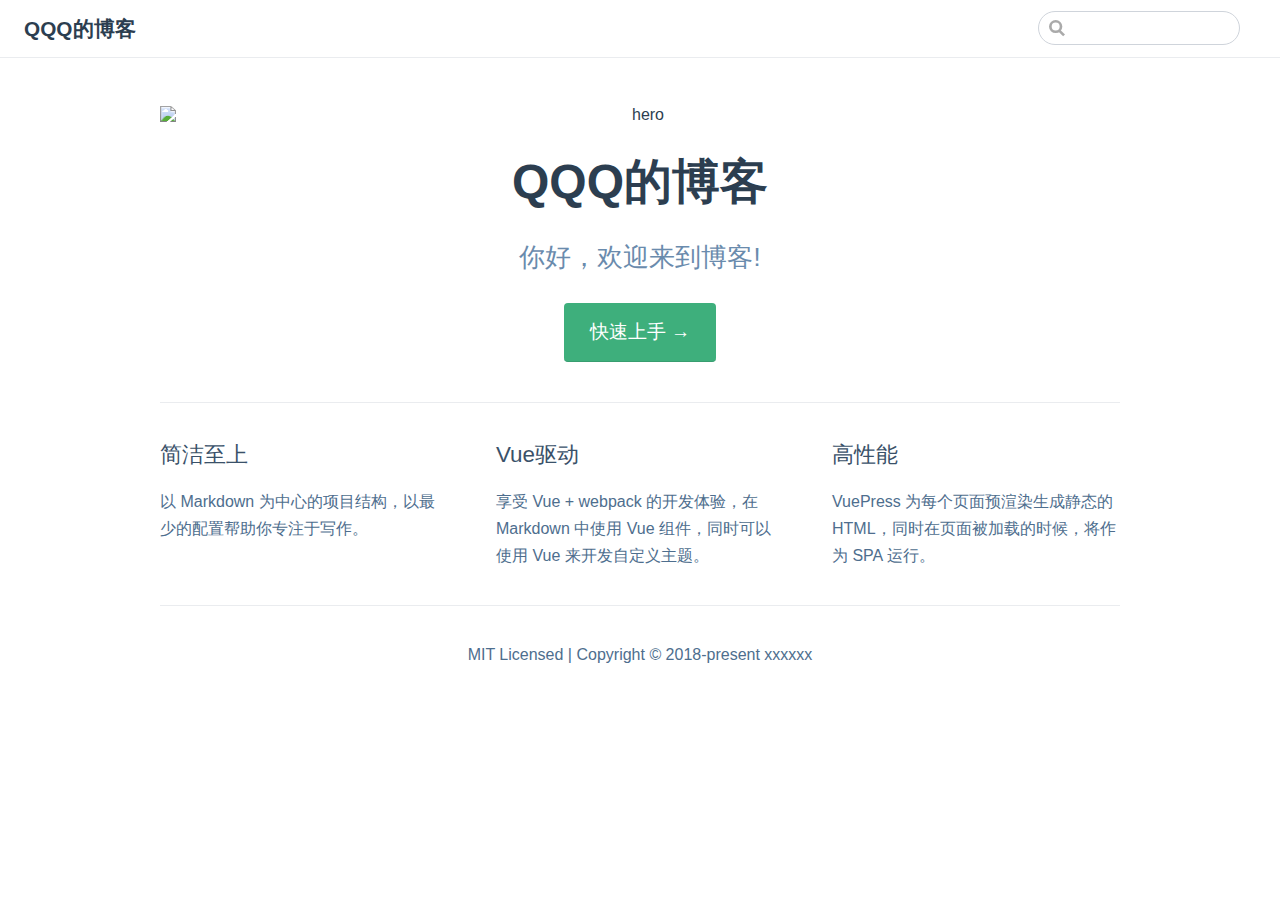
==== commit 926b655b: "2.0" ====
--- a/index.html
+++ b/index.html
@@ -5,21 +5,21 @@
     <meta name="viewport" content="width=device-width,initial-scale=1">
     <title>QQQ的博客</title>
     <meta name="generator" content="VuePress 1.5.0">
-    <link rel="icon" href="./favicon.ico">
+    <link rel="icon" href="/favicon.ico">
     <meta name="description" content="你好，欢迎来到博客!">
-    <link rel="preload" href="./assets/css/0.styles.53330644.css" as="style"><link rel="preload" href="./assets/js/app.a3bc9a56.js" as="script"><link rel="preload" href="./assets/js/2.74d0ea55.js" as="script"><link rel="preload" href="./assets/js/5.0507ba93.js" as="script"><link rel="prefetch" href="./assets/js/3.3dcc90c2.js"><link rel="prefetch" href="./assets/js/4.8422b3ef.js">
-    <link rel="stylesheet" href="./assets/css/0.styles.53330644.css">
+    <link rel="preload" href="/assets/css/0.styles.2fd3e2f6.css" as="style"><link rel="preload" href="/assets/js/app.0b9364c1.js" as="script"><link rel="preload" href="/assets/js/2.74d0ea55.js" as="script"><link rel="preload" href="/assets/js/5.0507ba93.js" as="script"><link rel="prefetch" href="/assets/js/3.3dcc90c2.js"><link rel="prefetch" href="/assets/js/4.8422b3ef.js">
+    <link rel="stylesheet" href="/assets/css/0.styles.2fd3e2f6.css">
   </head>
   <body>
-    <div id="app" data-server-rendered="true"><div class="theme-container no-sidebar"><header class="navbar"><div class="sidebar-button"><svg xmlns="http://www.w3.org/2000/svg" aria-hidden="true" role="img" viewBox="0 0 448 512" class="icon"><path fill="currentColor" d="M436 124H12c-6.627 0-12-5.373-12-12V80c0-6.627 5.373-12 12-12h424c6.627 0 12 5.373 12 12v32c0 6.627-5.373 12-12 12zm0 160H12c-6.627 0-12-5.373-12-12v-32c0-6.627 5.373-12 12-12h424c6.627 0 12 5.373 12 12v32c0 6.627-5.373 12-12 12zm0 160H12c-6.627 0-12-5.373-12-12v-32c0-6.627 5.373-12 12-12h424c6.627 0 12 5.373 12 12v32c0 6.627-5.373 12-12 12z"></path></svg></div> <a href="/./" aria-current="page" class="home-link router-link-exact-active router-link-active"><!----> <span class="site-name">QQQ的博客</span></a> <div class="links"><div class="search-box"><input aria-label="Search" autocomplete="off" spellcheck="false" value=""> <!----></div> <!----></div></header> <div class="sidebar-mask"></div> <aside class="sidebar"><!---->  <!----> </aside> <main aria-labelledby="main-title" class="home"><header class="hero"><img src="./favicon.ico" alt="hero"> <h1 id="main-title">
+    <div id="app" data-server-rendered="true"><div class="theme-container no-sidebar"><header class="navbar"><div class="sidebar-button"><svg xmlns="http://www.w3.org/2000/svg" aria-hidden="true" role="img" viewBox="0 0 448 512" class="icon"><path fill="currentColor" d="M436 124H12c-6.627 0-12-5.373-12-12V80c0-6.627 5.373-12 12-12h424c6.627 0 12 5.373 12 12v32c0 6.627-5.373 12-12 12zm0 160H12c-6.627 0-12-5.373-12-12v-32c0-6.627 5.373-12 12-12h424c6.627 0 12 5.373 12 12v32c0 6.627-5.373 12-12 12zm0 160H12c-6.627 0-12-5.373-12-12v-32c0-6.627 5.373-12 12-12h424c6.627 0 12 5.373 12 12v32c0 6.627-5.373 12-12 12z"></path></svg></div> <a href="/" aria-current="page" class="home-link router-link-exact-active router-link-active"><!----> <span class="site-name">QQQ的博客</span></a> <div class="links"><div class="search-box"><input aria-label="Search" autocomplete="off" spellcheck="false" value=""> <!----></div> <!----></div></header> <div class="sidebar-mask"></div> <aside class="sidebar"><!---->  <!----> </aside> <main aria-labelledby="main-title" class="home"><header class="hero"><img src="/favicon.ico" alt="hero"> <h1 id="main-title">
       QQQ的博客
     </h1> <p class="description">
       你好，欢迎来到博客!
-    </p> <p class="action"><a href="/./guide/" class="nav-link action-button">
+    </p> <p class="action"><a href="/guide/" class="nav-link action-button">
   快速上手 →
 </a></p></header> <div class="features"><div class="feature"><h2>简洁至上</h2> <p>以 Markdown 为中心的项目结构，以最少的配置帮助你专注于写作。</p></div><div class="feature"><h2>Vue驱动</h2> <p>享受 Vue + webpack 的开发体验，在 Markdown 中使用 Vue 组件，同时可以使用 Vue 来开发自定义主题。</p></div><div class="feature"><h2>高性能</h2> <p>VuePress 为每个页面预渲染生成静态的 HTML，同时在页面被加载的时候，将作为 SPA 运行。</p></div></div> <div class="theme-default-content custom content__default"></div> <div class="footer">
     MIT Licensed | Copyright © 2018-present xxxxxx
   </div></main></div><div class="global-ui"></div></div>
-    <script src="./assets/js/app.a3bc9a56.js" defer></script><script src="./assets/js/2.74d0ea55.js" defer></script><script src="./assets/js/5.0507ba93.js" defer></script>
+    <script src="/assets/js/app.0b9364c1.js" defer></script><script src="/assets/js/2.74d0ea55.js" defer></script><script src="/assets/js/5.0507ba93.js" defer></script>
   </body>
 </html>
--- a/assets/css/0.styles.2fd3e2f6.css
+++ b/assets/css/0.styles.2fd3e2f6.css
@@ -0,0 +1 @@
+code[class*=language-],pre[class*=language-]{color:#ccc;background:none;font-family:Consolas,Monaco,Andale Mono,Ubuntu Mono,monospace;font-size:1em;text-align:left;white-space:pre;word-spacing:normal;word-break:normal;word-wrap:normal;line-height:1.5;-moz-tab-size:4;tab-size:4;-webkit-hyphens:none;-ms-hyphens:none;hyphens:none}pre[class*=language-]{padding:1em;margin:.5em 0;overflow:auto}:not(pre)>code[class*=language-],pre[class*=language-]{background:#2d2d2d}:not(pre)>code[class*=language-]{padding:.1em;border-radius:.3em;white-space:normal}.token.block-comment,.token.cdata,.token.comment,.token.doctype,.token.prolog{color:#999}.token.punctuation{color:#ccc}.token.attr-name,.token.deleted,.token.namespace,.token.tag{color:#e2777a}.token.function-name{color:#6196cc}.token.boolean,.token.function,.token.number{color:#f08d49}.token.class-name,.token.constant,.token.property,.token.symbol{color:#f8c555}.token.atrule,.token.builtin,.token.important,.token.keyword,.token.selector{color:#cc99cd}.token.attr-value,.token.char,.token.regex,.token.string,.token.variable{color:#7ec699}.token.entity,.token.operator,.token.url{color:#67cdcc}.token.bold,.token.important{font-weight:700}.token.italic{font-style:italic}.token.entity{cursor:help}.token.inserted{color:green}.theme-default-content code{color:#476582;padding:.25rem .5rem;margin:0;font-size:.85em;background-color:rgba(27,31,35,.05);border-radius:3px}.theme-default-content code .token.deleted{color:#ec5975}.theme-default-content code .token.inserted{color:#3eaf7c}.theme-default-content pre,.theme-default-content pre[class*=language-]{line-height:1.4;padding:1.25rem 1.5rem;margin:.85rem 0;background-color:#282c34;border-radius:6px;overflow:auto}.theme-default-content pre[class*=language-] code,.theme-default-content pre code{color:#fff;padding:0;background-color:transparent;border-radius:0}div[class*=language-]{position:relative;background-color:#282c34;border-radius:6px}div[class*=language-] .highlight-lines{-webkit-user-select:none;-ms-user-select:none;user-select:none;padding-top:1.3rem;position:absolute;top:0;left:0;width:100%;line-height:1.4}div[class*=language-] .highlight-lines .highlighted{background-color:rgba(0,0,0,.66)}div[class*=language-] pre,div[class*=language-] pre[class*=language-]{background:transparent;position:relative;z-index:1}div[class*=language-]:before{position:absolute;z-index:3;top:.8em;right:1em;font-size:.75rem;color:hsla(0,0%,100%,.4)}div[class*=language-]:not(.line-numbers-mode) .line-numbers-wrapper{display:none}div[class*=language-].line-numbers-mode .highlight-lines .highlighted{position:relative}div[class*=language-].line-numbers-mode .highlight-lines .highlighted:before{content:" ";position:absolute;z-index:3;left:0;top:0;display:block;width:3.5rem;height:100%;background-color:rgba(0,0,0,.66)}div[class*=language-].line-numbers-mode pre{padding-left:4.5rem;vertical-align:middle}div[class*=language-].line-numbers-mode .line-numbers-wrapper{position:absolute;top:0;width:3.5rem;text-align:center;color:hsla(0,0%,100%,.3);padding:1.25rem 0;line-height:1.4}div[class*=language-].line-numbers-mode .line-numbers-wrapper br{-webkit-user-select:none;-ms-user-select:none;user-select:none}div[class*=language-].line-numbers-mode .line-numbers-wrapper .line-number{position:relative;z-index:4;-webkit-user-select:none;-ms-user-select:none;user-select:none;font-size:.85em}div[class*=language-].line-numbers-mode:after{content:"";position:absolute;z-index:2;top:0;left:0;width:3.5rem;height:100%;border-radius:6px 0 0 6px;border-right:1px solid rgba(0,0,0,.66);background-color:#282c34}div[class~=language-js]:before{content:"js"}div[class~=language-ts]:before{content:"ts"}div[class~=language-html]:before{content:"html"}div[class~=language-md]:before{content:"md"}div[class~=language-vue]:before{content:"vue"}div[class~=language-css]:before{content:"css"}div[class~=language-sass]:before{content:"sass"}div[class~=language-scss]:before{content:"scss"}div[class~=language-less]:before{content:"less"}div[class~=language-stylus]:before{content:"stylus"}div[class~=language-go]:before{content:"go"}div[class~=language-java]:before{content:"java"}div[class~=language-c]:before{content:"c"}div[class~=language-sh]:before{content:"sh"}div[class~=language-yaml]:before{content:"yaml"}div[class~=language-py]:before{content:"py"}div[class~=language-docker]:before{content:"docker"}div[class~=language-dockerfile]:before{content:"dockerfile"}div[class~=language-makefile]:before{content:"makefile"}div[class~=language-javascript]:before{content:"js"}div[class~=language-typescript]:before{content:"ts"}div[class~=language-markup]:before{content:"html"}div[class~=language-markdown]:before{content:"md"}div[class~=language-json]:before{content:"json"}div[class~=language-ruby]:before{content:"rb"}div[class~=language-python]:before{content:"py"}div[class~=language-bash]:before{content:"sh"}div[class~=language-php]:before{content:"php"}.custom-block .custom-block-title{font-weight:600;margin-bottom:-.4rem}.custom-block.danger,.custom-block.tip,.custom-block.warning{padding:.1rem 1.5rem;border-left-width:.5rem;border-left-style:solid;margin:1rem 0}.custom-block.tip{background-color:#f3f5f7;border-color:#42b983}.custom-block.warning{background-color:rgba(255,229,100,.3);border-color:#e7c000;color:#6b5900}.custom-block.warning .custom-block-title{color:#b29400}.custom-block.warning a{color:#2c3e50}.custom-block.danger{background-color:#ffe6e6;border-color:#c00;color:#4d0000}.custom-block.danger .custom-block-title{color:#900}.custom-block.danger a{color:#2c3e50}.custom-block.details{display:block;position:relative;border-radius:2px;margin:1.6em 0;padding:1.6em;background-color:#eee}.custom-block.details h4{margin-top:0}.custom-block.details figure:last-child,.custom-block.details p:last-child{margin-bottom:0;padding-bottom:0}.custom-block.details summary{outline:none;cursor:pointer}.arrow{display:inline-block;width:0;height:0}.arrow.up{border-bottom:6px solid #ccc}.arrow.down,.arrow.up{border-left:4px solid transparent;border-right:4px solid transparent}.arrow.down{border-top:6px solid #ccc}.arrow.right{border-left:6px solid #ccc}.arrow.left,.arrow.right{border-top:4px solid transparent;border-bottom:4px solid transparent}.arrow.left{border-right:6px solid #ccc}.theme-default-content:not(.custom){max-width:740px;margin:0 auto;padding:2rem 2.5rem}@media (max-width:959px){.theme-default-content:not(.custom){padding:2rem}}@media (max-width:419px){.theme-default-content:not(.custom){padding:1.5rem}}.table-of-contents .badge{vertical-align:middle}body,html{padding:0;margin:0;background-color:#fff}body{font-family:-apple-system,BlinkMacSystemFont,Segoe UI,Roboto,Oxygen,Ubuntu,Cantarell,Fira Sans,Droid Sans,Helvetica Neue,sans-serif;-webkit-font-smoothing:antialiased;-moz-osx-font-smoothing:grayscale;font-size:16px;color:#2c3e50}.page{padding-left:20rem}.navbar{z-index:20;right:0;height:3.6rem;background-color:#fff;box-sizing:border-box;border-bottom:1px solid #eaecef}.navbar,.sidebar-mask{position:fixed;top:0;left:0}.sidebar-mask{z-index:9;width:100vw;height:100vh;display:none}.sidebar{font-size:16px;background-color:#fff;width:20rem;position:fixed;z-index:10;margin:0;top:3.6rem;left:0;bottom:0;box-sizing:border-box;border-right:1px solid #eaecef;overflow-y:auto}.theme-default-content:not(.custom)>:first-child{margin-top:3.6rem}.theme-default-content:not(.custom) a:hover{text-decoration:underline}.theme-default-content:not(.custom) p.demo{padding:1rem 1.5rem;border:1px solid #ddd;border-radius:4px}.theme-default-content:not(.custom) img{max-width:100%}.theme-default-content.custom{padding:0;margin:0}.theme-default-content.custom img{max-width:100%}a{font-weight:500;text-decoration:none}a,p a code{color:#3eaf7c}p a code{font-weight:400}kbd{background:#eee;border:.15rem solid #ddd;border-bottom:.25rem solid #ddd;border-radius:.15rem;padding:0 .15em}blockquote{font-size:1rem;color:#999;border-left:.2rem solid #dfe2e5;margin:1rem 0;padding:.25rem 0 .25rem 1rem}blockquote>p{margin:0}ol,ul{padding-left:1.2em}strong{font-weight:600}h1,h2,h3,h4,h5,h6{font-weight:600;line-height:1.25}.theme-default-content:not(.custom)>h1,.theme-default-content:not(.custom)>h2,.theme-default-content:not(.custom)>h3,.theme-default-content:not(.custom)>h4,.theme-default-content:not(.custom)>h5,.theme-default-content:not(.custom)>h6{margin-top:-3.1rem;padding-top:4.6rem;margin-bottom:0}.theme-default-content:not(.custom)>h1:first-child,.theme-default-content:not(.custom)>h2:first-child,.theme-default-content:not(.custom)>h3:first-child,.theme-default-content:not(.custom)>h4:first-child,.theme-default-content:not(.custom)>h5:first-child,.theme-default-content:not(.custom)>h6:first-child{margin-top:-1.5rem;margin-bottom:1rem}.theme-default-content:not(.custom)>h1:first-child+.custom-block,.theme-default-content:not(.custom)>h1:first-child+p,.theme-default-content:not(.custom)>h1:first-child+pre,.theme-default-content:not(.custom)>h2:first-child+.custom-block,.theme-default-content:not(.custom)>h2:first-child+p,.theme-default-content:not(.custom)>h2:first-child+pre,.theme-default-content:not(.custom)>h3:first-child+.custom-block,.theme-default-content:not(.custom)>h3:first-child+p,.theme-default-content:not(.custom)>h3:first-child+pre,.theme-default-content:not(.custom)>h4:first-child+.custom-block,.theme-default-content:not(.custom)>h4:first-child+p,.theme-default-content:not(.custom)>h4:first-child+pre,.theme-default-content:not(.custom)>h5:first-child+.custom-block,.theme-default-content:not(.custom)>h5:first-child+p,.theme-default-content:not(.custom)>h5:first-child+pre,.theme-default-content:not(.custom)>h6:first-child+.custom-block,.theme-default-content:not(.custom)>h6:first-child+p,.theme-default-content:not(.custom)>h6:first-child+pre{margin-top:2rem}h1:hover .header-anchor,h2:hover .header-anchor,h3:hover .header-anchor,h4:hover .header-anchor,h5:hover .header-anchor,h6:hover .header-anchor{opacity:1}h1{font-size:2.2rem}h2{font-size:1.65rem;padding-bottom:.3rem;border-bottom:1px solid #eaecef}h3{font-size:1.35rem}a.header-anchor{font-size:.85em;float:left;margin-left:-.87em;padding-right:.23em;margin-top:.125em;opacity:0}a.header-anchor:hover{text-decoration:none}.line-number,code,kbd{font-family:source-code-pro,Menlo,Monaco,Consolas,Courier New,monospace}ol,p,ul{line-height:1.7}hr{border:0;border-top:1px solid #eaecef}table{border-collapse:collapse;margin:1rem 0;display:block;overflow-x:auto}tr{border-top:1px solid #dfe2e5}tr:nth-child(2n){background-color:#f6f8fa}td,th{border:1px solid #dfe2e5;padding:.6em 1em}.theme-container.sidebar-open .sidebar-mask{display:block}.theme-container.no-navbar .theme-default-content:not(.custom)>h1,.theme-container.no-navbar h2,.theme-container.no-navbar h3,.theme-container.no-navbar h4,.theme-container.no-navbar h5,.theme-container.no-navbar h6{margin-top:1.5rem;padding-top:0}.theme-container.no-navbar .sidebar{top:0}@media (min-width:720px){.theme-container.no-sidebar .sidebar{display:none}.theme-container.no-sidebar .page{padding-left:0}}@media (max-width:959px){.sidebar{font-size:15px;width:16.4rem}.page{padding-left:16.4rem}}@media (max-width:719px){.sidebar{top:0;padding-top:3.6rem;transform:translateX(-100%);transition:transform .2s ease}.page{padding-left:0}.theme-container.sidebar-open .sidebar{transform:translateX(0)}.theme-container.no-navbar .sidebar{padding-top:0}}@media (max-width:419px){h1{font-size:1.9rem}.theme-default-content div[class*=language-]{margin:.85rem -1.5rem;border-radius:0}}#nprogress{pointer-events:none}#nprogress .bar{background:#3eaf7c;position:fixed;z-index:1031;top:0;left:0;width:100%;height:2px}#nprogress .peg{display:block;position:absolute;right:0;width:100px;height:100%;box-shadow:0 0 10px #3eaf7c,0 0 5px #3eaf7c;opacity:1;transform:rotate(3deg) translateY(-4px)}#nprogress .spinner{display:block;position:fixed;z-index:1031;top:15px;right:15px}#nprogress .spinner-icon{width:18px;height:18px;box-sizing:border-box;border-color:#3eaf7c transparent transparent #3eaf7c;border-style:solid;border-width:2px;border-radius:50%;animation:nprogress-spinner .4s linear infinite}.nprogress-custom-parent{overflow:hidden;position:relative}.nprogress-custom-parent #nprogress .bar,.nprogress-custom-parent #nprogress .spinner{position:absolute}@keyframes nprogress-spinner{0%{transform:rotate(0deg)}to{transform:rotate(1turn)}}.icon.outbound{color:#aaa;display:inline-block;vertical-align:middle;position:relative;top:-1px}.home{padding:3.6rem 2rem 0;max-width:960px;margin:0 auto;display:block}.home .hero{text-align:center}.home .hero img{max-width:100%;max-height:280px;display:block;margin:3rem auto 1.5rem}.home .hero h1{font-size:3rem}.home .hero .action,.home .hero .description,.home .hero h1{margin:1.8rem auto}.home .hero .description{max-width:35rem;font-size:1.6rem;line-height:1.3;color:#6a8bad}.home .hero .action-button{display:inline-block;font-size:1.2rem;color:#fff;background-color:#3eaf7c;padding:.8rem 1.6rem;border-radius:4px;transition:background-color .1s ease;box-sizing:border-box;border-bottom:1px solid #389d70}.home .hero .action-button:hover{background-color:#4abf8a}.home .features{border-top:1px solid #eaecef;padding:1.2rem 0;margin-top:2.5rem;display:flex;flex-wrap:wrap;align-items:flex-start;align-content:stretch;justify-content:space-between}.home .feature{flex-grow:1;flex-basis:30%;max-width:30%}.home .feature h2{font-size:1.4rem;font-weight:500;border-bottom:none;padding-bottom:0;color:#3a5169}.home .feature p{color:#4e6e8e}.home .footer{padding:2.5rem;border-top:1px solid #eaecef;text-align:center;color:#4e6e8e}@media (max-width:719px){.home .features{flex-direction:column}.home .feature{max-width:100%;padding:0 2.5rem}}@media (max-width:419px){.home{padding-left:1.5rem;padding-right:1.5rem}.home .hero img{max-height:210px;margin:2rem auto 1.2rem}.home .hero h1{font-size:2rem}.home .hero .action,.home .hero .description,.home .hero h1{margin:1.2rem auto}.home .hero .description{font-size:1.2rem}.home .hero .action-button{font-size:1rem;padding:.6rem 1.2rem}.home .feature h2{font-size:1.25rem}}.search-box{display:inline-block;position:relative;margin-right:1rem}.search-box input{cursor:text;width:10rem;height:2rem;color:#4e6e8e;display:inline-block;border:1px solid #cfd4db;border-radius:2rem;font-size:.9rem;line-height:2rem;padding:0 .5rem 0 2rem;outline:none;transition:all .2s ease;background:#fff url(/assets/img/search.83621669.svg) .6rem .5rem no-repeat;background-size:1rem}.search-box input:focus{cursor:auto;border-color:#3eaf7c}.search-box .suggestions{background:#fff;width:20rem;position:absolute;top:2rem;border:1px solid #cfd4db;border-radius:6px;padding:.4rem;list-style-type:none}.search-box .suggestions.align-right{right:0}.search-box .suggestion{line-height:1.4;padding:.4rem .6rem;border-radius:4px;cursor:pointer}.search-box .suggestion a{white-space:normal;color:#5d82a6}.search-box .suggestion a .page-title{font-weight:600}.search-box .suggestion a .header{font-size:.9em;margin-left:.25em}.search-box .suggestion.focused{background-color:#f3f4f5}.search-box .suggestion.focused a{color:#3eaf7c}@media (max-width:959px){.search-box input{cursor:pointer;width:0;border-color:transparent;position:relative}.search-box input:focus{cursor:text;left:0;width:10rem}}@media (-ms-high-contrast:none){.search-box input{height:2rem}}@media (max-width:959px) and (min-width:719px){.search-box .suggestions{left:0}}@media (max-width:719px){.search-box{margin-right:0}.search-box input{left:1rem}.search-box .suggestions{right:0}}@media (max-width:419px){.search-box .suggestions{width:calc(100vw - 4rem)}.search-box input:focus{width:8rem}}.sidebar-button{cursor:pointer;display:none;width:1.25rem;height:1.25rem;position:absolute;padding:.6rem;top:.6rem;left:1rem}.sidebar-button .icon{display:block;width:1.25rem;height:1.25rem}@media (max-width:719px){.sidebar-button{display:block}}.dropdown-enter,.dropdown-leave-to{height:0!important}.dropdown-wrapper{cursor:pointer}.dropdown-wrapper .dropdown-title{display:block;font-size:.9rem;font-family:inherit;cursor:inherit;padding:inherit;line-height:1.4rem;background:transparent;border:none;font-weight:500;color:#2c3e50}.dropdown-wrapper .dropdown-title:hover{border-color:transparent}.dropdown-wrapper .dropdown-title .arrow{vertical-align:middle;margin-top:-1px;margin-left:.4rem}.dropdown-wrapper .nav-dropdown .dropdown-item{color:inherit;line-height:1.7rem}.dropdown-wrapper .nav-dropdown .dropdown-item h4{margin:.45rem 0 0;border-top:1px solid #eee;padding:.45rem 1.5rem 0 1.25rem}.dropdown-wrapper .nav-dropdown .dropdown-item .dropdown-subitem-wrapper{padding:0;list-style:none}.dropdown-wrapper .nav-dropdown .dropdown-item .dropdown-subitem-wrapper .dropdown-subitem{font-size:.9em}.dropdown-wrapper .nav-dropdown .dropdown-item a{display:block;line-height:1.7rem;position:relative;border-bottom:none;font-weight:400;margin-bottom:0;padding:0 1.5rem 0 1.25rem}.dropdown-wrapper .nav-dropdown .dropdown-item a.router-link-active,.dropdown-wrapper .nav-dropdown .dropdown-item a:hover{color:#3eaf7c}.dropdown-wrapper .nav-dropdown .dropdown-item a.router-link-active:after{content:"";width:0;height:0;border-left:5px solid #3eaf7c;border-top:3px solid transparent;border-bottom:3px solid transparent;position:absolute;top:calc(50% - 2px);left:9px}.dropdown-wrapper .nav-dropdown .dropdown-item:first-child h4{margin-top:0;padding-top:0;border-top:0}@media (max-width:719px){.dropdown-wrapper.open .dropdown-title{margin-bottom:.5rem}.dropdown-wrapper .dropdown-title{font-weight:600;font-size:inherit}.dropdown-wrapper .dropdown-title:hover{color:#3eaf7c}.dropdown-wrapper .nav-dropdown{transition:height .1s ease-out;overflow:hidden}.dropdown-wrapper .nav-dropdown .dropdown-item h4{border-top:0;margin-top:0;padding-top:0}.dropdown-wrapper .nav-dropdown .dropdown-item>a,.dropdown-wrapper .nav-dropdown .dropdown-item h4{font-size:15px;line-height:2rem}.dropdown-wrapper .nav-dropdown .dropdown-item .dropdown-subitem{font-size:14px;padding-left:1rem}}@media (min-width:719px){.dropdown-wrapper{height:1.8rem}.dropdown-wrapper.open .nav-dropdown,.dropdown-wrapper:hover .nav-dropdown{display:block!important}.dropdown-wrapper.open:blur{display:none}.dropdown-wrapper .dropdown-title .arrow{border-left:4px solid transparent;border-right:4px solid transparent;border-top:6px solid #ccc;border-bottom:0}.dropdown-wrapper .nav-dropdown{display:none;height:auto!important;box-sizing:border-box;max-height:calc(100vh - 2.7rem);overflow-y:auto;position:absolute;top:100%;right:0;background-color:#fff;padding:.6rem 0;border:1px solid;border-color:#ddd #ddd #ccc;text-align:left;border-radius:.25rem;white-space:nowrap;margin:0}}.nav-links{display:inline-block}.nav-links a{line-height:1.4rem;color:inherit}.nav-links a.router-link-active,.nav-links a:hover{color:#3eaf7c}.nav-links .nav-item{position:relative;display:inline-block;margin-left:1.5rem;line-height:2rem}.nav-links .nav-item:first-child{margin-left:0}.nav-links .repo-link{margin-left:1.5rem}@media (max-width:719px){.nav-links .nav-item,.nav-links .repo-link{margin-left:0}}@media (min-width:719px){.nav-links a.router-link-active,.nav-links a:hover{color:#2c3e50}.nav-item>a:not(.external).router-link-active,.nav-item>a:not(.external):hover{margin-bottom:-2px;border-bottom:2px solid #46bd87}}.navbar{padding:.7rem 1.5rem;line-height:2.2rem}.navbar a,.navbar img,.navbar span{display:inline-block}.navbar .logo{height:2.2rem;min-width:2.2rem;margin-right:.8rem;vertical-align:top}.navbar .site-name{font-size:1.3rem;font-weight:600;color:#2c3e50;position:relative}.navbar .links{padding-left:1.5rem;box-sizing:border-box;background-color:#fff;white-space:nowrap;font-size:.9rem;position:absolute;right:1.5rem;top:.7rem;display:flex}.navbar .links .search-box{flex:0 0 auto;vertical-align:top}@media (max-width:719px){.navbar{padding-left:4rem}.navbar .can-hide{display:none}.navbar .links{padding-left:1.5rem}.navbar .site-name{width:calc(100vw - 9.4rem);overflow:hidden;white-space:nowrap;text-overflow:ellipsis}}.page-edit{max-width:740px;margin:0 auto;padding:2rem 2.5rem}@media (max-width:959px){.page-edit{padding:2rem}}@media (max-width:419px){.page-edit{padding:1.5rem}}.page-edit{padding-top:1rem;padding-bottom:1rem;overflow:auto}.page-edit .edit-link{display:inline-block}.page-edit .edit-link a{color:#4e6e8e;margin-right:.25rem}.page-edit .last-updated{float:right;font-size:.9em}.page-edit .last-updated .prefix{font-weight:500;color:#4e6e8e}.page-edit .last-updated .time{font-weight:400;color:#aaa}@media (max-width:719px){.page-edit .edit-link{margin-bottom:.5rem}.page-edit .last-updated{font-size:.8em;float:none;text-align:left}}.page-nav{max-width:740px;margin:0 auto;padding:2rem 2.5rem}@media (max-width:959px){.page-nav{padding:2rem}}@media (max-width:419px){.page-nav{padding:1.5rem}}.page-nav{padding-top:1rem;padding-bottom:0}.page-nav .inner{min-height:2rem;margin-top:0;border-top:1px solid #eaecef;padding-top:1rem;overflow:auto}.page-nav .next{float:right}.page{padding-bottom:2rem;display:block}.sidebar-group .sidebar-group{padding-left:.5em}.sidebar-group:not(.collapsable) .sidebar-heading:not(.clickable){cursor:auto;color:inherit}.sidebar-group.is-sub-group{padding-left:0}.sidebar-group.is-sub-group>.sidebar-heading{font-size:.95em;line-height:1.4;font-weight:400;padding-left:2rem}.sidebar-group.is-sub-group>.sidebar-heading:not(.clickable){opacity:.5}.sidebar-group.is-sub-group>.sidebar-group-items{padding-left:1rem}.sidebar-group.is-sub-group>.sidebar-group-items>li>.sidebar-link{font-size:.95em;border-left:none}.sidebar-group.depth-2>.sidebar-heading{border-left:none}.sidebar-heading{color:#2c3e50;transition:color .15s ease;cursor:pointer;font-size:1.1em;font-weight:700;padding:.35rem 1.5rem .35rem 1.25rem;width:100%;box-sizing:border-box;margin:0;border-left:.25rem solid transparent}.sidebar-heading.open,.sidebar-heading:hover{color:inherit}.sidebar-heading .arrow{position:relative;top:-.12em;left:.5em}.sidebar-heading.clickable.active{font-weight:600;color:#3eaf7c;border-left-color:#3eaf7c}.sidebar-heading.clickable:hover{color:#3eaf7c}.sidebar-group-items{transition:height .1s ease-out;font-size:.95em;overflow:hidden}.sidebar .sidebar-sub-headers{padding-left:1rem;font-size:.95em}a.sidebar-link{font-size:1em;font-weight:400;display:inline-block;color:#2c3e50;border-left:.25rem solid transparent;padding:.35rem 1rem .35rem 1.25rem;line-height:1.4;width:100%;box-sizing:border-box}a.sidebar-link:hover{color:#3eaf7c}a.sidebar-link.active{font-weight:600;color:#3eaf7c;border-left-color:#3eaf7c}.sidebar-group a.sidebar-link{padding-left:2rem}.sidebar-sub-headers a.sidebar-link{padding-top:.25rem;padding-bottom:.25rem;border-left:none}.sidebar-sub-headers a.sidebar-link.active{font-weight:500}.sidebar ul{padding:0;margin:0;list-style-type:none}.sidebar a{display:inline-block}.sidebar .nav-links{display:none;border-bottom:1px solid #eaecef;padding:.5rem 0 .75rem}.sidebar .nav-links a{font-weight:600}.sidebar .nav-links .nav-item,.sidebar .nav-links .repo-link{display:block;line-height:1.25rem;font-size:1.1em;padding:.5rem 0 .5rem 1.5rem}.sidebar>.sidebar-links{padding:1.5rem 0}.sidebar>.sidebar-links>li>a.sidebar-link{font-size:1.1em;line-height:1.7;font-weight:700}.sidebar>.sidebar-links>li:not(:first-child){margin-top:.75rem}@media (max-width:719px){.sidebar .nav-links{display:block}.sidebar .nav-links .dropdown-wrapper .nav-dropdown .dropdown-item a.router-link-active:after{top:calc(1rem - 2px)}.sidebar>.sidebar-links{padding:1rem 0}}.badge[data-v-ee04238a]{display:inline-block;font-size:14px;height:18px;line-height:18px;border-radius:3px;padding:0 6px;color:#fff}.badge.green[data-v-ee04238a],.badge.tip[data-v-ee04238a],.badge[data-v-ee04238a]{background-color:#42b983}.badge.error[data-v-ee04238a]{background-color:#da5961}.badge.warn[data-v-ee04238a],.badge.warning[data-v-ee04238a],.badge.yellow[data-v-ee04238a]{background-color:#e7c000}.badge+.badge[data-v-ee04238a]{margin-left:5px}--- a/assets/css/0.styles.2fd3e2f6.css
+++ b/assets/css/0.styles.2fd3e2f6.css
@@ -0,0 +1 @@
+code[class*=language-],pre[class*=language-]{color:#ccc;background:none;font-family:Consolas,Monaco,Andale Mono,Ubuntu Mono,monospace;font-size:1em;text-align:left;white-space:pre;word-spacing:normal;word-break:normal;word-wrap:normal;line-height:1.5;-moz-tab-size:4;tab-size:4;-webkit-hyphens:none;-ms-hyphens:none;hyphens:none}pre[class*=language-]{padding:1em;margin:.5em 0;overflow:auto}:not(pre)>code[class*=language-],pre[class*=language-]{background:#2d2d2d}:not(pre)>code[class*=language-]{padding:.1em;border-radius:.3em;white-space:normal}.token.block-comment,.token.cdata,.token.comment,.token.doctype,.token.prolog{color:#999}.token.punctuation{color:#ccc}.token.attr-name,.token.deleted,.token.namespace,.token.tag{color:#e2777a}.token.function-name{color:#6196cc}.token.boolean,.token.function,.token.number{color:#f08d49}.token.class-name,.token.constant,.token.property,.token.symbol{color:#f8c555}.token.atrule,.token.builtin,.token.important,.token.keyword,.token.selector{color:#cc99cd}.token.attr-value,.token.char,.token.regex,.token.string,.token.variable{color:#7ec699}.token.entity,.token.operator,.token.url{color:#67cdcc}.token.bold,.token.important{font-weight:700}.token.italic{font-style:italic}.token.entity{cursor:help}.token.inserted{color:green}.theme-default-content code{color:#476582;padding:.25rem .5rem;margin:0;font-size:.85em;background-color:rgba(27,31,35,.05);border-radius:3px}.theme-default-content code .token.deleted{color:#ec5975}.theme-default-content code .token.inserted{color:#3eaf7c}.theme-default-content pre,.theme-default-content pre[class*=language-]{line-height:1.4;padding:1.25rem 1.5rem;margin:.85rem 0;background-color:#282c34;border-radius:6px;overflow:auto}.theme-default-content pre[class*=language-] code,.theme-default-content pre code{color:#fff;padding:0;background-color:transparent;border-radius:0}div[class*=language-]{position:relative;background-color:#282c34;border-radius:6px}div[class*=language-] .highlight-lines{-webkit-user-select:none;-ms-user-select:none;user-select:none;padding-top:1.3rem;position:absolute;top:0;left:0;width:100%;line-height:1.4}div[class*=language-] .highlight-lines .highlighted{background-color:rgba(0,0,0,.66)}div[class*=language-] pre,div[class*=language-] pre[class*=language-]{background:transparent;position:relative;z-index:1}div[class*=language-]:before{position:absolute;z-index:3;top:.8em;right:1em;font-size:.75rem;color:hsla(0,0%,100%,.4)}div[class*=language-]:not(.line-numbers-mode) .line-numbers-wrapper{display:none}div[class*=language-].line-numbers-mode .highlight-lines .highlighted{position:relative}div[class*=language-].line-numbers-mode .highlight-lines .highlighted:before{content:" ";position:absolute;z-index:3;left:0;top:0;display:block;width:3.5rem;height:100%;background-color:rgba(0,0,0,.66)}div[class*=language-].line-numbers-mode pre{padding-left:4.5rem;vertical-align:middle}div[class*=language-].line-numbers-mode .line-numbers-wrapper{position:absolute;top:0;width:3.5rem;text-align:center;color:hsla(0,0%,100%,.3);padding:1.25rem 0;line-height:1.4}div[class*=language-].line-numbers-mode .line-numbers-wrapper br{-webkit-user-select:none;-ms-user-select:none;user-select:none}div[class*=language-].line-numbers-mode .line-numbers-wrapper .line-number{position:relative;z-index:4;-webkit-user-select:none;-ms-user-select:none;user-select:none;font-size:.85em}div[class*=language-].line-numbers-mode:after{content:"";position:absolute;z-index:2;top:0;left:0;width:3.5rem;height:100%;border-radius:6px 0 0 6px;border-right:1px solid rgba(0,0,0,.66);background-color:#282c34}div[class~=language-js]:before{content:"js"}div[class~=language-ts]:before{content:"ts"}div[class~=language-html]:before{content:"html"}div[class~=language-md]:before{content:"md"}div[class~=language-vue]:before{content:"vue"}div[class~=language-css]:before{content:"css"}div[class~=language-sass]:before{content:"sass"}div[class~=language-scss]:before{content:"scss"}div[class~=language-less]:before{content:"less"}div[class~=language-stylus]:before{content:"stylus"}div[class~=language-go]:before{content:"go"}div[class~=language-java]:before{content:"java"}div[class~=language-c]:before{content:"c"}div[class~=language-sh]:before{content:"sh"}div[class~=language-yaml]:before{content:"yaml"}div[class~=language-py]:before{content:"py"}div[class~=language-docker]:before{content:"docker"}div[class~=language-dockerfile]:before{content:"dockerfile"}div[class~=language-makefile]:before{content:"makefile"}div[class~=language-javascript]:before{content:"js"}div[class~=language-typescript]:before{content:"ts"}div[class~=language-markup]:before{content:"html"}div[class~=language-markdown]:before{content:"md"}div[class~=language-json]:before{content:"json"}div[class~=language-ruby]:before{content:"rb"}div[class~=language-python]:before{content:"py"}div[class~=language-bash]:before{content:"sh"}div[class~=language-php]:before{content:"php"}.custom-block .custom-block-title{font-weight:600;margin-bottom:-.4rem}.custom-block.danger,.custom-block.tip,.custom-block.warning{padding:.1rem 1.5rem;border-left-width:.5rem;border-left-style:solid;margin:1rem 0}.custom-block.tip{background-color:#f3f5f7;border-color:#42b983}.custom-block.warning{background-color:rgba(255,229,100,.3);border-color:#e7c000;color:#6b5900}.custom-block.warning .custom-block-title{color:#b29400}.custom-block.warning a{color:#2c3e50}.custom-block.danger{background-color:#ffe6e6;border-color:#c00;color:#4d0000}.custom-block.danger .custom-block-title{color:#900}.custom-block.danger a{color:#2c3e50}.custom-block.details{display:block;position:relative;border-radius:2px;margin:1.6em 0;padding:1.6em;background-color:#eee}.custom-block.details h4{margin-top:0}.custom-block.details figure:last-child,.custom-block.details p:last-child{margin-bottom:0;padding-bottom:0}.custom-block.details summary{outline:none;cursor:pointer}.arrow{display:inline-block;width:0;height:0}.arrow.up{border-bottom:6px solid #ccc}.arrow.down,.arrow.up{border-left:4px solid transparent;border-right:4px solid transparent}.arrow.down{border-top:6px solid #ccc}.arrow.right{border-left:6px solid #ccc}.arrow.left,.arrow.right{border-top:4px solid transparent;border-bottom:4px solid transparent}.arrow.left{border-right:6px solid #ccc}.theme-default-content:not(.custom){max-width:740px;margin:0 auto;padding:2rem 2.5rem}@media (max-width:959px){.theme-default-content:not(.custom){padding:2rem}}@media (max-width:419px){.theme-default-content:not(.custom){padding:1.5rem}}.table-of-contents .badge{vertical-align:middle}body,html{padding:0;margin:0;background-color:#fff}body{font-family:-apple-system,BlinkMacSystemFont,Segoe UI,Roboto,Oxygen,Ubuntu,Cantarell,Fira Sans,Droid Sans,Helvetica Neue,sans-serif;-webkit-font-smoothing:antialiased;-moz-osx-font-smoothing:grayscale;font-size:16px;color:#2c3e50}.page{padding-left:20rem}.navbar{z-index:20;right:0;height:3.6rem;background-color:#fff;box-sizing:border-box;border-bottom:1px solid #eaecef}.navbar,.sidebar-mask{position:fixed;top:0;left:0}.sidebar-mask{z-index:9;width:100vw;height:100vh;display:none}.sidebar{font-size:16px;background-color:#fff;width:20rem;position:fixed;z-index:10;margin:0;top:3.6rem;left:0;bottom:0;box-sizing:border-box;border-right:1px solid #eaecef;overflow-y:auto}.theme-default-content:not(.custom)>:first-child{margin-top:3.6rem}.theme-default-content:not(.custom) a:hover{text-decoration:underline}.theme-default-content:not(.custom) p.demo{padding:1rem 1.5rem;border:1px solid #ddd;border-radius:4px}.theme-default-content:not(.custom) img{max-width:100%}.theme-default-content.custom{padding:0;margin:0}.theme-default-content.custom img{max-width:100%}a{font-weight:500;text-decoration:none}a,p a code{color:#3eaf7c}p a code{font-weight:400}kbd{background:#eee;border:.15rem solid #ddd;border-bottom:.25rem solid #ddd;border-radius:.15rem;padding:0 .15em}blockquote{font-size:1rem;color:#999;border-left:.2rem solid #dfe2e5;margin:1rem 0;padding:.25rem 0 .25rem 1rem}blockquote>p{margin:0}ol,ul{padding-left:1.2em}strong{font-weight:600}h1,h2,h3,h4,h5,h6{font-weight:600;line-height:1.25}.theme-default-content:not(.custom)>h1,.theme-default-content:not(.custom)>h2,.theme-default-content:not(.custom)>h3,.theme-default-content:not(.custom)>h4,.theme-default-content:not(.custom)>h5,.theme-default-content:not(.custom)>h6{margin-top:-3.1rem;padding-top:4.6rem;margin-bottom:0}.theme-default-content:not(.custom)>h1:first-child,.theme-default-content:not(.custom)>h2:first-child,.theme-default-content:not(.custom)>h3:first-child,.theme-default-content:not(.custom)>h4:first-child,.theme-default-content:not(.custom)>h5:first-child,.theme-default-content:not(.custom)>h6:first-child{margin-top:-1.5rem;margin-bottom:1rem}.theme-default-content:not(.custom)>h1:first-child+.custom-block,.theme-default-content:not(.custom)>h1:first-child+p,.theme-default-content:not(.custom)>h1:first-child+pre,.theme-default-content:not(.custom)>h2:first-child+.custom-block,.theme-default-content:not(.custom)>h2:first-child+p,.theme-default-content:not(.custom)>h2:first-child+pre,.theme-default-content:not(.custom)>h3:first-child+.custom-block,.theme-default-content:not(.custom)>h3:first-child+p,.theme-default-content:not(.custom)>h3:first-child+pre,.theme-default-content:not(.custom)>h4:first-child+.custom-block,.theme-default-content:not(.custom)>h4:first-child+p,.theme-default-content:not(.custom)>h4:first-child+pre,.theme-default-content:not(.custom)>h5:first-child+.custom-block,.theme-default-content:not(.custom)>h5:first-child+p,.theme-default-content:not(.custom)>h5:first-child+pre,.theme-default-content:not(.custom)>h6:first-child+.custom-block,.theme-default-content:not(.custom)>h6:first-child+p,.theme-default-content:not(.custom)>h6:first-child+pre{margin-top:2rem}h1:hover .header-anchor,h2:hover .header-anchor,h3:hover .header-anchor,h4:hover .header-anchor,h5:hover .header-anchor,h6:hover .header-anchor{opacity:1}h1{font-size:2.2rem}h2{font-size:1.65rem;padding-bottom:.3rem;border-bottom:1px solid #eaecef}h3{font-size:1.35rem}a.header-anchor{font-size:.85em;float:left;margin-left:-.87em;padding-right:.23em;margin-top:.125em;opacity:0}a.header-anchor:hover{text-decoration:none}.line-number,code,kbd{font-family:source-code-pro,Menlo,Monaco,Consolas,Courier New,monospace}ol,p,ul{line-height:1.7}hr{border:0;border-top:1px solid #eaecef}table{border-collapse:collapse;margin:1rem 0;display:block;overflow-x:auto}tr{border-top:1px solid #dfe2e5}tr:nth-child(2n){background-color:#f6f8fa}td,th{border:1px solid #dfe2e5;padding:.6em 1em}.theme-container.sidebar-open .sidebar-mask{display:block}.theme-container.no-navbar .theme-default-content:not(.custom)>h1,.theme-container.no-navbar h2,.theme-container.no-navbar h3,.theme-container.no-navbar h4,.theme-container.no-navbar h5,.theme-container.no-navbar h6{margin-top:1.5rem;padding-top:0}.theme-container.no-navbar .sidebar{top:0}@media (min-width:720px){.theme-container.no-sidebar .sidebar{display:none}.theme-container.no-sidebar .page{padding-left:0}}@media (max-width:959px){.sidebar{font-size:15px;width:16.4rem}.page{padding-left:16.4rem}}@media (max-width:719px){.sidebar{top:0;padding-top:3.6rem;transform:translateX(-100%);transition:transform .2s ease}.page{padding-left:0}.theme-container.sidebar-open .sidebar{transform:translateX(0)}.theme-container.no-navbar .sidebar{padding-top:0}}@media (max-width:419px){h1{font-size:1.9rem}.theme-default-content div[class*=language-]{margin:.85rem -1.5rem;border-radius:0}}#nprogress{pointer-events:none}#nprogress .bar{background:#3eaf7c;position:fixed;z-index:1031;top:0;left:0;width:100%;height:2px}#nprogress .peg{display:block;position:absolute;right:0;width:100px;height:100%;box-shadow:0 0 10px #3eaf7c,0 0 5px #3eaf7c;opacity:1;transform:rotate(3deg) translateY(-4px)}#nprogress .spinner{display:block;position:fixed;z-index:1031;top:15px;right:15px}#nprogress .spinner-icon{width:18px;height:18px;box-sizing:border-box;border-color:#3eaf7c transparent transparent #3eaf7c;border-style:solid;border-width:2px;border-radius:50%;animation:nprogress-spinner .4s linear infinite}.nprogress-custom-parent{overflow:hidden;position:relative}.nprogress-custom-parent #nprogress .bar,.nprogress-custom-parent #nprogress .spinner{position:absolute}@keyframes nprogress-spinner{0%{transform:rotate(0deg)}to{transform:rotate(1turn)}}.icon.outbound{color:#aaa;display:inline-block;vertical-align:middle;position:relative;top:-1px}.home{padding:3.6rem 2rem 0;max-width:960px;margin:0 auto;display:block}.home .hero{text-align:center}.home .hero img{max-width:100%;max-height:280px;display:block;margin:3rem auto 1.5rem}.home .hero h1{font-size:3rem}.home .hero .action,.home .hero .description,.home .hero h1{margin:1.8rem auto}.home .hero .description{max-width:35rem;font-size:1.6rem;line-height:1.3;color:#6a8bad}.home .hero .action-button{display:inline-block;font-size:1.2rem;color:#fff;background-color:#3eaf7c;padding:.8rem 1.6rem;border-radius:4px;transition:background-color .1s ease;box-sizing:border-box;border-bottom:1px solid #389d70}.home .hero .action-button:hover{background-color:#4abf8a}.home .features{border-top:1px solid #eaecef;padding:1.2rem 0;margin-top:2.5rem;display:flex;flex-wrap:wrap;align-items:flex-start;align-content:stretch;justify-content:space-between}.home .feature{flex-grow:1;flex-basis:30%;max-width:30%}.home .feature h2{font-size:1.4rem;font-weight:500;border-bottom:none;padding-bottom:0;color:#3a5169}.home .feature p{color:#4e6e8e}.home .footer{padding:2.5rem;border-top:1px solid #eaecef;text-align:center;color:#4e6e8e}@media (max-width:719px){.home .features{flex-direction:column}.home .feature{max-width:100%;padding:0 2.5rem}}@media (max-width:419px){.home{padding-left:1.5rem;padding-right:1.5rem}.home .hero img{max-height:210px;margin:2rem auto 1.2rem}.home .hero h1{font-size:2rem}.home .hero .action,.home .hero .description,.home .hero h1{margin:1.2rem auto}.home .hero .description{font-size:1.2rem}.home .hero .action-button{font-size:1rem;padding:.6rem 1.2rem}.home .feature h2{font-size:1.25rem}}.search-box{display:inline-block;position:relative;margin-right:1rem}.search-box input{cursor:text;width:10rem;height:2rem;color:#4e6e8e;display:inline-block;border:1px solid #cfd4db;border-radius:2rem;font-size:.9rem;line-height:2rem;padding:0 .5rem 0 2rem;outline:none;transition:all .2s ease;background:#fff url(/assets/img/search.83621669.svg) .6rem .5rem no-repeat;background-size:1rem}.search-box input:focus{cursor:auto;border-color:#3eaf7c}.search-box .suggestions{background:#fff;width:20rem;position:absolute;top:2rem;border:1px solid #cfd4db;border-radius:6px;padding:.4rem;list-style-type:none}.search-box .suggestions.align-right{right:0}.search-box .suggestion{line-height:1.4;padding:.4rem .6rem;border-radius:4px;cursor:pointer}.search-box .suggestion a{white-space:normal;color:#5d82a6}.search-box .suggestion a .page-title{font-weight:600}.search-box .suggestion a .header{font-size:.9em;margin-left:.25em}.search-box .suggestion.focused{background-color:#f3f4f5}.search-box .suggestion.focused a{color:#3eaf7c}@media (max-width:959px){.search-box input{cursor:pointer;width:0;border-color:transparent;position:relative}.search-box input:focus{cursor:text;left:0;width:10rem}}@media (-ms-high-contrast:none){.search-box input{height:2rem}}@media (max-width:959px) and (min-width:719px){.search-box .suggestions{left:0}}@media (max-width:719px){.search-box{margin-right:0}.search-box input{left:1rem}.search-box .suggestions{right:0}}@media (max-width:419px){.search-box .suggestions{width:calc(100vw - 4rem)}.search-box input:focus{width:8rem}}.sidebar-button{cursor:pointer;display:none;width:1.25rem;height:1.25rem;position:absolute;padding:.6rem;top:.6rem;left:1rem}.sidebar-button .icon{display:block;width:1.25rem;height:1.25rem}@media (max-width:719px){.sidebar-button{display:block}}.dropdown-enter,.dropdown-leave-to{height:0!important}.dropdown-wrapper{cursor:pointer}.dropdown-wrapper .dropdown-title{display:block;font-size:.9rem;font-family:inherit;cursor:inherit;padding:inherit;line-height:1.4rem;background:transparent;border:none;font-weight:500;color:#2c3e50}.dropdown-wrapper .dropdown-title:hover{border-color:transparent}.dropdown-wrapper .dropdown-title .arrow{vertical-align:middle;margin-top:-1px;margin-left:.4rem}.dropdown-wrapper .nav-dropdown .dropdown-item{color:inherit;line-height:1.7rem}.dropdown-wrapper .nav-dropdown .dropdown-item h4{margin:.45rem 0 0;border-top:1px solid #eee;padding:.45rem 1.5rem 0 1.25rem}.dropdown-wrapper .nav-dropdown .dropdown-item .dropdown-subitem-wrapper{padding:0;list-style:none}.dropdown-wrapper .nav-dropdown .dropdown-item .dropdown-subitem-wrapper .dropdown-subitem{font-size:.9em}.dropdown-wrapper .nav-dropdown .dropdown-item a{display:block;line-height:1.7rem;position:relative;border-bottom:none;font-weight:400;margin-bottom:0;padding:0 1.5rem 0 1.25rem}.dropdown-wrapper .nav-dropdown .dropdown-item a.router-link-active,.dropdown-wrapper .nav-dropdown .dropdown-item a:hover{color:#3eaf7c}.dropdown-wrapper .nav-dropdown .dropdown-item a.router-link-active:after{content:"";width:0;height:0;border-left:5px solid #3eaf7c;border-top:3px solid transparent;border-bottom:3px solid transparent;position:absolute;top:calc(50% - 2px);left:9px}.dropdown-wrapper .nav-dropdown .dropdown-item:first-child h4{margin-top:0;padding-top:0;border-top:0}@media (max-width:719px){.dropdown-wrapper.open .dropdown-title{margin-bottom:.5rem}.dropdown-wrapper .dropdown-title{font-weight:600;font-size:inherit}.dropdown-wrapper .dropdown-title:hover{color:#3eaf7c}.dropdown-wrapper .nav-dropdown{transition:height .1s ease-out;overflow:hidden}.dropdown-wrapper .nav-dropdown .dropdown-item h4{border-top:0;margin-top:0;padding-top:0}.dropdown-wrapper .nav-dropdown .dropdown-item>a,.dropdown-wrapper .nav-dropdown .dropdown-item h4{font-size:15px;line-height:2rem}.dropdown-wrapper .nav-dropdown .dropdown-item .dropdown-subitem{font-size:14px;padding-left:1rem}}@media (min-width:719px){.dropdown-wrapper{height:1.8rem}.dropdown-wrapper.open .nav-dropdown,.dropdown-wrapper:hover .nav-dropdown{display:block!important}.dropdown-wrapper.open:blur{display:none}.dropdown-wrapper .dropdown-title .arrow{border-left:4px solid transparent;border-right:4px solid transparent;border-top:6px solid #ccc;border-bottom:0}.dropdown-wrapper .nav-dropdown{display:none;height:auto!important;box-sizing:border-box;max-height:calc(100vh - 2.7rem);overflow-y:auto;position:absolute;top:100%;right:0;background-color:#fff;padding:.6rem 0;border:1px solid;border-color:#ddd #ddd #ccc;text-align:left;border-radius:.25rem;white-space:nowrap;margin:0}}.nav-links{display:inline-block}.nav-links a{line-height:1.4rem;color:inherit}.nav-links a.router-link-active,.nav-links a:hover{color:#3eaf7c}.nav-links .nav-item{position:relative;display:inline-block;margin-left:1.5rem;line-height:2rem}.nav-links .nav-item:first-child{margin-left:0}.nav-links .repo-link{margin-left:1.5rem}@media (max-width:719px){.nav-links .nav-item,.nav-links .repo-link{margin-left:0}}@media (min-width:719px){.nav-links a.router-link-active,.nav-links a:hover{color:#2c3e50}.nav-item>a:not(.external).router-link-active,.nav-item>a:not(.external):hover{margin-bottom:-2px;border-bottom:2px solid #46bd87}}.navbar{padding:.7rem 1.5rem;line-height:2.2rem}.navbar a,.navbar img,.navbar span{display:inline-block}.navbar .logo{height:2.2rem;min-width:2.2rem;margin-right:.8rem;vertical-align:top}.navbar .site-name{font-size:1.3rem;font-weight:600;color:#2c3e50;position:relative}.navbar .links{padding-left:1.5rem;box-sizing:border-box;background-color:#fff;white-space:nowrap;font-size:.9rem;position:absolute;right:1.5rem;top:.7rem;display:flex}.navbar .links .search-box{flex:0 0 auto;vertical-align:top}@media (max-width:719px){.navbar{padding-left:4rem}.navbar .can-hide{display:none}.navbar .links{padding-left:1.5rem}.navbar .site-name{width:calc(100vw - 9.4rem);overflow:hidden;white-space:nowrap;text-overflow:ellipsis}}.page-edit{max-width:740px;margin:0 auto;padding:2rem 2.5rem}@media (max-width:959px){.page-edit{padding:2rem}}@media (max-width:419px){.page-edit{padding:1.5rem}}.page-edit{padding-top:1rem;padding-bottom:1rem;overflow:auto}.page-edit .edit-link{display:inline-block}.page-edit .edit-link a{color:#4e6e8e;margin-right:.25rem}.page-edit .last-updated{float:right;font-size:.9em}.page-edit .last-updated .prefix{font-weight:500;color:#4e6e8e}.page-edit .last-updated .time{font-weight:400;color:#aaa}@media (max-width:719px){.page-edit .edit-link{margin-bottom:.5rem}.page-edit .last-updated{font-size:.8em;float:none;text-align:left}}.page-nav{max-width:740px;margin:0 auto;padding:2rem 2.5rem}@media (max-width:959px){.page-nav{padding:2rem}}@media (max-width:419px){.page-nav{padding:1.5rem}}.page-nav{padding-top:1rem;padding-bottom:0}.page-nav .inner{min-height:2rem;margin-top:0;border-top:1px solid #eaecef;padding-top:1rem;overflow:auto}.page-nav .next{float:right}.page{padding-bottom:2rem;display:block}.sidebar-group .sidebar-group{padding-left:.5em}.sidebar-group:not(.collapsable) .sidebar-heading:not(.clickable){cursor:auto;color:inherit}.sidebar-group.is-sub-group{padding-left:0}.sidebar-group.is-sub-group>.sidebar-heading{font-size:.95em;line-height:1.4;font-weight:400;padding-left:2rem}.sidebar-group.is-sub-group>.sidebar-heading:not(.clickable){opacity:.5}.sidebar-group.is-sub-group>.sidebar-group-items{padding-left:1rem}.sidebar-group.is-sub-group>.sidebar-group-items>li>.sidebar-link{font-size:.95em;border-left:none}.sidebar-group.depth-2>.sidebar-heading{border-left:none}.sidebar-heading{color:#2c3e50;transition:color .15s ease;cursor:pointer;font-size:1.1em;font-weight:700;padding:.35rem 1.5rem .35rem 1.25rem;width:100%;box-sizing:border-box;margin:0;border-left:.25rem solid transparent}.sidebar-heading.open,.sidebar-heading:hover{color:inherit}.sidebar-heading .arrow{position:relative;top:-.12em;left:.5em}.sidebar-heading.clickable.active{font-weight:600;color:#3eaf7c;border-left-color:#3eaf7c}.sidebar-heading.clickable:hover{color:#3eaf7c}.sidebar-group-items{transition:height .1s ease-out;font-size:.95em;overflow:hidden}.sidebar .sidebar-sub-headers{padding-left:1rem;font-size:.95em}a.sidebar-link{font-size:1em;font-weight:400;display:inline-block;color:#2c3e50;border-left:.25rem solid transparent;padding:.35rem 1rem .35rem 1.25rem;line-height:1.4;width:100%;box-sizing:border-box}a.sidebar-link:hover{color:#3eaf7c}a.sidebar-link.active{font-weight:600;color:#3eaf7c;border-left-color:#3eaf7c}.sidebar-group a.sidebar-link{padding-left:2rem}.sidebar-sub-headers a.sidebar-link{padding-top:.25rem;padding-bottom:.25rem;border-left:none}.sidebar-sub-headers a.sidebar-link.active{font-weight:500}.sidebar ul{padding:0;margin:0;list-style-type:none}.sidebar a{display:inline-block}.sidebar .nav-links{display:none;border-bottom:1px solid #eaecef;padding:.5rem 0 .75rem}.sidebar .nav-links a{font-weight:600}.sidebar .nav-links .nav-item,.sidebar .nav-links .repo-link{display:block;line-height:1.25rem;font-size:1.1em;padding:.5rem 0 .5rem 1.5rem}.sidebar>.sidebar-links{padding:1.5rem 0}.sidebar>.sidebar-links>li>a.sidebar-link{font-size:1.1em;line-height:1.7;font-weight:700}.sidebar>.sidebar-links>li:not(:first-child){margin-top:.75rem}@media (max-width:719px){.sidebar .nav-links{display:block}.sidebar .nav-links .dropdown-wrapper .nav-dropdown .dropdown-item a.router-link-active:after{top:calc(1rem - 2px)}.sidebar>.sidebar-links{padding:1rem 0}}.badge[data-v-ee04238a]{display:inline-block;font-size:14px;height:18px;line-height:18px;border-radius:3px;padding:0 6px;color:#fff}.badge.green[data-v-ee04238a],.badge.tip[data-v-ee04238a],.badge[data-v-ee04238a]{background-color:#42b983}.badge.error[data-v-ee04238a]{background-color:#da5961}.badge.warn[data-v-ee04238a],.badge.warning[data-v-ee04238a],.badge.yellow[data-v-ee04238a]{background-color:#e7c000}.badge+.badge[data-v-ee04238a]{margin-left:5px}